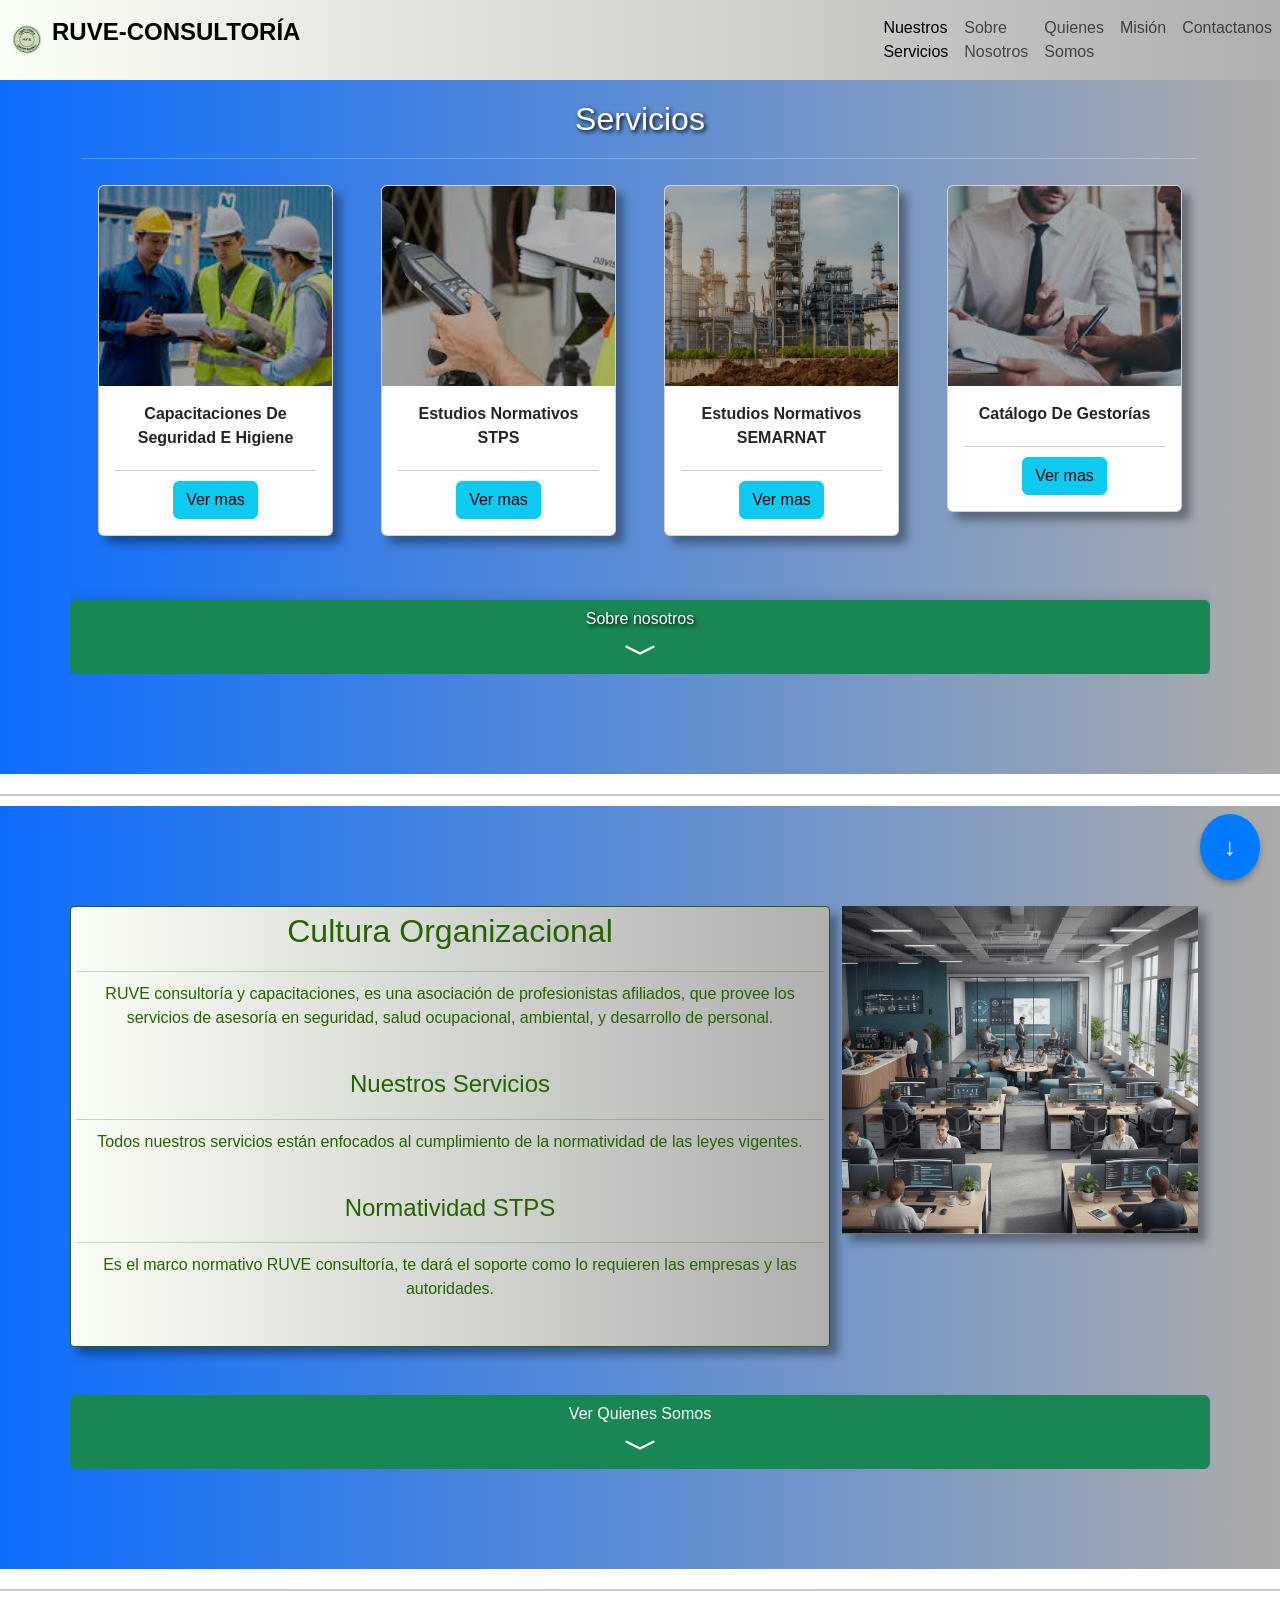
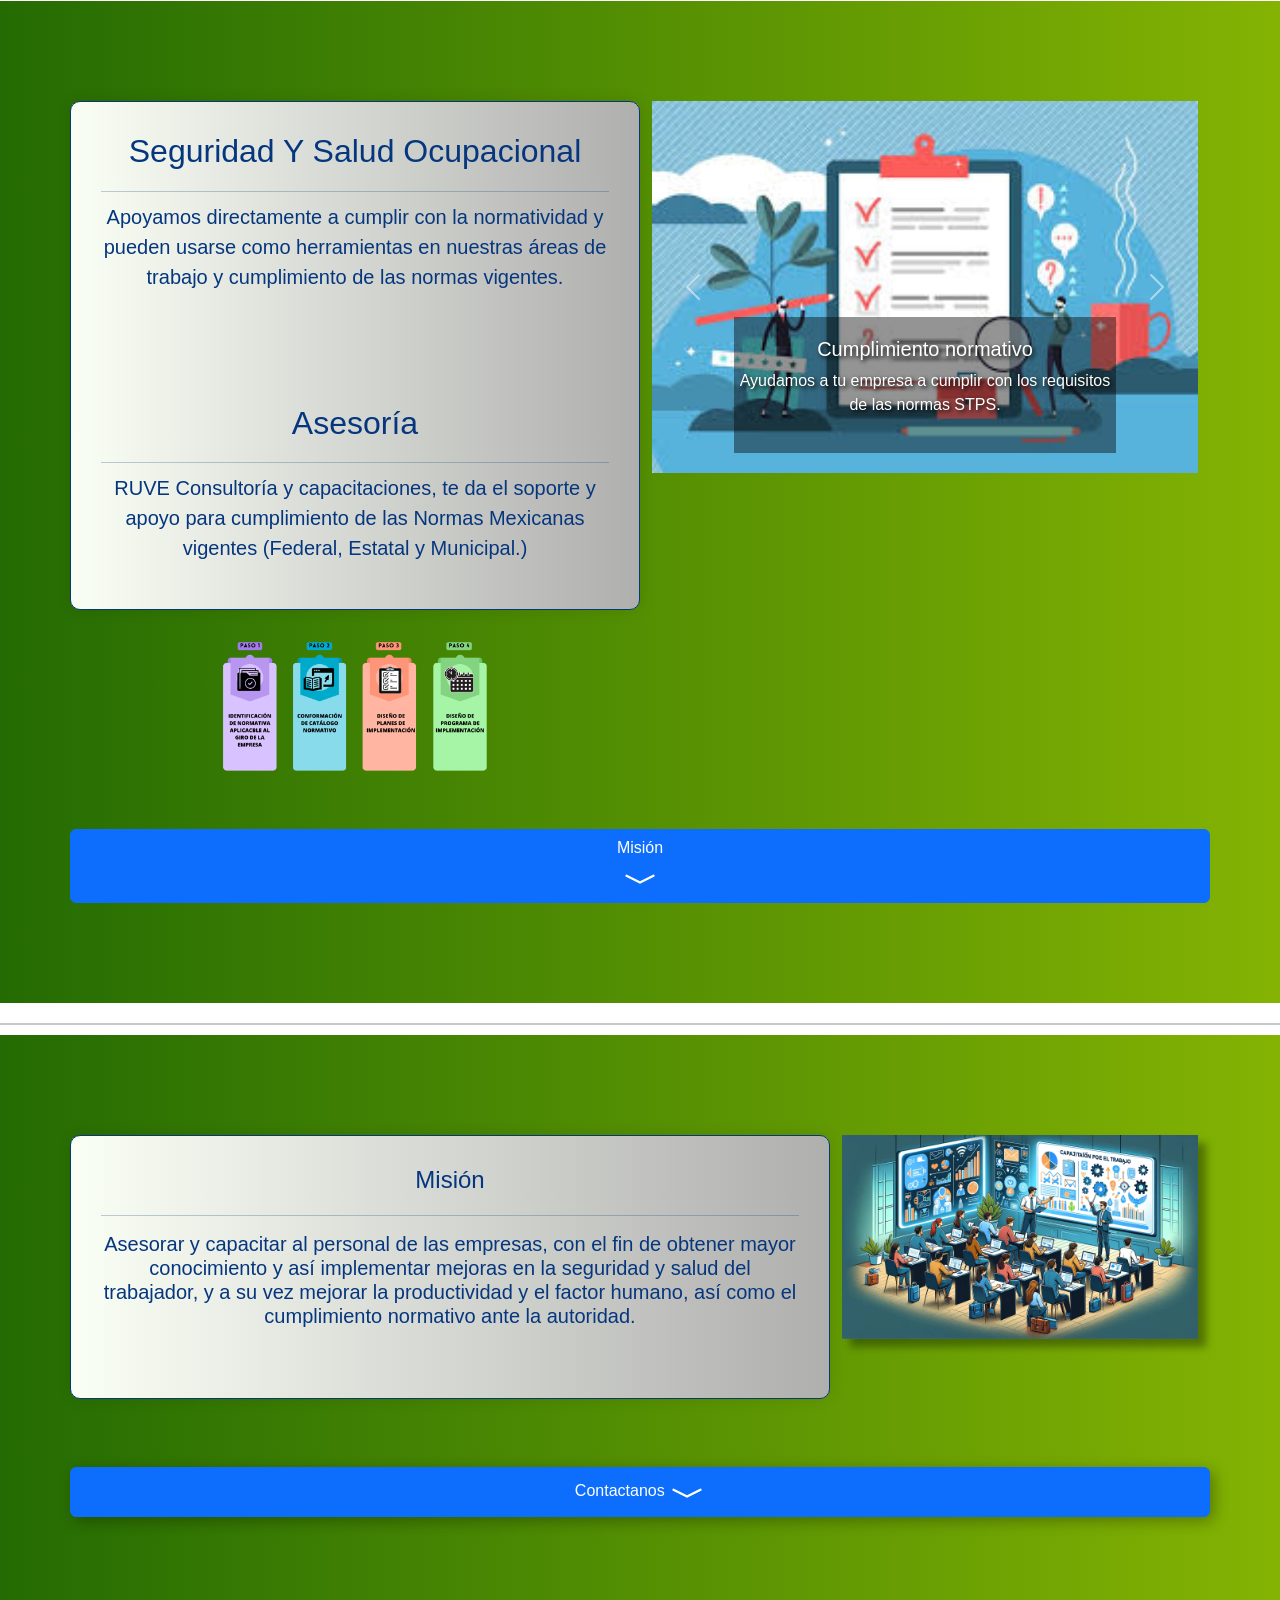
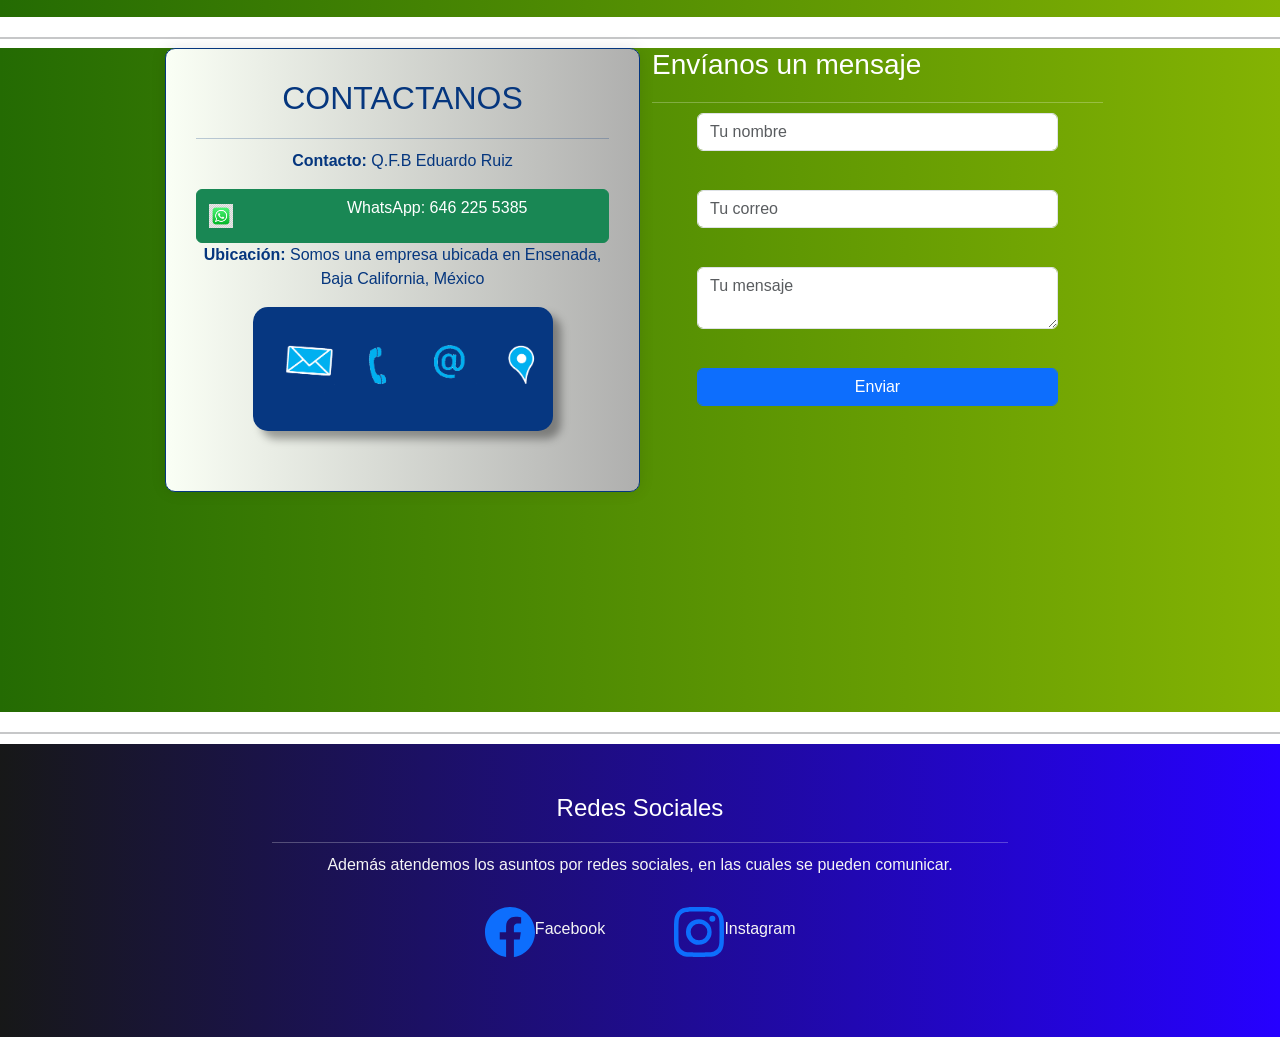
==== index.html @ f8f21eb9 "Update index.html" ====
<!DOCTYPE html>
<html lang="es">
<head>
    <meta charset="UTF-8">
   <!-- <meta name="viewport" content="width=device-width, initial-scale=1.0"> -->
    <title>Consultoria</title>
    <meta name="descripcion" content="Cursos y consultoría profesional para impulsar tu negocio. Aprende estrategias prácticas y mejora tus resultados desde hoy. Evita multas.">
    <link href="bootstrap-5.3.8-dist/css/bootstrap.min.css" rel="stylesheet" integrity="sha384-sRIl4kxILFvY47J16cr9ZwB07vP4J8+LH7qKQnuqkuIAvNWLzeN8tE5YBujZqJLB" crossorigin="anonymous">
    <link rel="stylesheet" href="index.css">

    <style>

        /*card*/
        .card-img-top {
            height: 225px;
            object-fit: cover;
        }

        .card-img-top {
            height: 225px;
            object-fit: cover;
            filter: brightness(0.7);
        }
       
        .carousel-item img {
        height: 100%;
        width: 100%;
        object-fit: cover;           /* prevents distortion */
        object-position: center;     /* centers image */
        }

        .feature {
            margin-top: 100px;
            margin-bottom: 100px;
        }

        .carousel-item img {
        width: 100%;
        height: 100%;
        object-fit: cover;
        }


        @media (max-width: 768px) {
        .carousel-item {
            height: auto;
        }

        .carousel-item img {
            height: auto;
            object-fit: contain;
        }
            }

<!-- Logo -->
.container {
    margin-top: 40px; /* Ajusta el margen superior si es necesario */
    text-align: center; /* Centra el contenido si lo deseas */
}

.logo-container {
    display: flex;
    align-items: center; /* Alinea verticalmente el logo con el texto */
    justify-content: center; /* Centra el contenido horizontalmente */
}

.logo {
    width: 30px; /* Tamaño del logo */
    margin-right: 10px; /* Espacio entre el logo y el texto */
}

.logo-text {
    font-size: 1.5rem; /* Tamaño de la fuente */
    font-weight: bold; /* Fuente en negrita */
    color: #000; /* Cambia el color si es necesario */
}


        .barra-logo p {
    font-size: 1.5rem; /* Ajusta el tamaño de la letra a tu gusto */
    font-weight: bold;  /* Si quieres hacerla más fuerte */
    color: #ffffff; /* O el color que prefieras */
    margin-left: 10px; /* Ajusta el espacio entre el logo y el texto */
    line-height: 1; /* Asegura que la línea no quede demasiado alta */
}
        
 <!--Margenes -->
        /* Reducir el margen entre la sección de "Misión" y "Contacto" */
#seccion-mision {
    margin-bottom: 0 !important; /* Elimina el margen inferior de la sección de Misión */
    padding-bottom: 0 !important; /* Elimina el relleno inferior de la sección de Misión */
}

/* Ajustar la sección de "Contacto" */
#seccion-contacto {
    margin-top: -1px; /* Reduce el espacio entre la sección de Misión y Contacto */
    padding-top: 0;    /* Elimina el relleno extra en la parte superior */
}

/* Reducir márgenes de los elementos dentro de la sección de "Contacto" */
#seccion-contacto .container {
    margin-top: 0; /* Elimina el margen superior en el contenedor de Contacto */
    padding-top: 0; /* Elimina el relleno superior del contenedor */
}

/* Ajustar márgenes del <hr> */
hr {
    margin-top: 20px;
    margin-bottom: 10px;
}






<!--Centrar seccion Contacto y Email -->
/* Sección de Contacto */
#seccion-contacto {
    display: flex;
    justify-content: center;  /* Centra el contenido horizontalmente */
    align-items: center;      /* Centra el contenido verticalmente */
    min-height: 100vh;        /* Asegura que ocupe toda la altura de la ventana */
    padding: 30px 0;          /* Añade algo de relleno en la parte superior e inferior */
}

/* Cuadro de contacto */
.cuadro-elegante {
    background-color: #f5f5f5;
    padding: 30px;
    border-radius: 10px;
    box-shadow: 0 0 15px rgba(0, 0, 0, 0.1); /* Sombra ligera */
    margin-bottom: 20px;
}

/* Datos de contacto centrados */
.contact-info {
    margin-bottom: 30px;
    text-align: center;  /* Centra los párrafos dentro */
}

/* Estilo del formulario */
form {
    display: flex;
    flex-direction: column;
    align-items: center; /* Centra los elementos del formulario */
    justify-content: center;
}

/* Campos del formulario */
form .form-control {
    width: 80%;  /* Hace que los campos tengan el 80% del ancho */
    margin-bottom: 15px; /* Espacio entre los campos */
}

/* Botón del formulario */
form button {
    width: 80%;
    padding: 10px 0;
}

<!--Centrar pie de pagina -->
        #footer {
    padding: 40px 0; /* Agregar padding para un poco de espacio adicional */
    background-color: #063781;
    color: whitesmoke;
}

#footer .section-heading {
    text-align: center;
    color: white;
    margin-bottom: 20px;
}

#footer .text-faded {
    text-align: center;
    color: #f5f5f5;
    margin-bottom: 30px;
}

#footer .row {
    display: flex;
    justify-content: center;
    align-items: center;
}

#footer .col-lg-3 {
    display: flex;
    justify-content: center;
    align-items: center;
    margin-bottom: 20px;
}

#footer .boton-personalizado {
    display: flex;
    justify-content: center;
    align-items: center;
    text-align: center;
    background-color: #3b5998;
    color: white;
    padding: 10px;
    border-radius: 5px;
    width: 100%;
    text-decoration: none;
}

#footer .boton-personalizado svg {
    margin-right: 8px;
}

#footer .boton-personalizado p {
    margin: 0;
    padding: 0;
}

        <!--Iconos Face e instagram centrarlos -->
        /* Estilos para los iconos de redes sociales */
#footer .social-icon {
    display: block;
    text-align: center;
    color: white;
    text-decoration: none;
}

#footer .social-icon svg {
    width: 50px; /* Ajusta el tamaño de los íconos si es necesario */
    height: 50px;
    margin-bottom: 10px;
}

/* Ocultar los textos debajo de los íconos */
#footer .social-icon p {
    display: none;
}
        
</style>
    
</head>
<body>
    
    <!--div class="container-fluid"-->
        <section class="seccion">
            <nav class="navbar navbar-expand-lg bg-body-tertiary fixed-top " >
                <div class="container">
                       <div class="logo-container">
                           <img src="imagenes/logo1.png" alt="Logo" class="logo">
                           <p class="logo-text">RUVE-CONSULTORÍA</p>
                       </div>
               </div>
                               
                    <div class="collapse navbar-collapse" id="navbarNavDropdown">
                        <ul class="navbar-nav ms-auto">
                            <li class="nav-item">
                            <a class="nav-link active" aria-current="page" href="#seccion-servicios">Nuestros Servicios</a>
                            </li>
                            <li class="nav-item">
                            <a class="nav-link" aria-current="page" href="#seccion-bienvenido">Sobre Nosotros</a>
                            </li>
                            <li class="nav-item">
                            <a class="nav-link" href="#seccion-qsomos">Quienes Somos</a>
                            </li>
                            <li class="nav-item">
                            <a class="nav-link" href="#seccion-mision">Misión</a>
                            </li>
                            <li class="nav-item">
                            <a class="nav-link" href="#seccion-contacto">Contactanos</a>
                            </li>                     
                        </ul>
                    </div>
                </div>
            </nav>   
        </section>

    
<!--Seccion de Servicios-->
        <section id="seccion-servicios" class="bg-success seccion-sevicios seccion">
            <div class="container overflow-hidden text-center">
                <div class="row">
                    <div class="col-lg-12 col-lg-offset-2 text-center" style="text-shadow: 2px 2px 4px black;">
                        <h2 class="section-heading">Servicios</h2>
                        <hr>
                    </div>
                </div>

                <div class="row row-cols-1 row-cols-sm-2 row-cols-md-2 row-cols-lg-4 g-3">
                    <div class="col">
                        <div class="p-3">
                            <div class="card d-inline-block"  style="max-width: 300px;">
                                <img src="imagenes/Seguridadehigiene.jpg"  style="height: 200px;"  class="card-img-top img-fluid" alt="...">
                                <div class="card-body">
                                    <h7> <strong>Capacitaciones De Seguridad E Higiene</strong>  </h7>
                                     <hr class="light">
                                    <a class="btn btn-info" href="catalogoSh.html">Ver mas</a>
                                </div>
                            </div>
                        </div>
                        
                    </div>
                    <div class="col">
                        <div class="p-3">
                            <div class="card d-inline-block"  style="max-width: 300px;">
                                <img src="imagenes/mal.jpg" style="height: 200px;" class="card-img-top img-fluid" alt="...">
                                
                                <div class="card-body">
                                    <h7> <strong>Estudios Normativos STPS</strong></h7>
                                    <hr>
                                    <a class="btn btn-info" href="catalogoNs.html">Ver mas</a>
                                </div>
                            </div>
                        </div>
                        
                    </div>
                    <div class="col">
                        <div class="p-3">
                            <div class="card d-inline-block" style="max-width: 300px;">
                                <img src="imagenes/fuentes fijas.png" style="height: 200px;" class="card-img-top img-fluid" alt="...">
                                <div class="card-body">
                                    <h7> <strong>Estudios Normativos SEMARNAT </strong></h7>
                                    <hr>
                                    <a class="btn btn-info" href="catalogoSm.html">Ver mas</a>
                                </div>
                            </div>
                        </div>
                        
                     </div>       
                    <div class="col">
                        <div class="p-3">
                            <div class="card d-inline-block" style="max-width: 300px;">
                                <img src="imagenes/gestorias.jpg" style="height: 200px;" class="card-img-top img-fluid" alt="...">
                                <div class="card-body">
                                    <h7> <strong>Catálogo De Gestorías</strong> </h7>
                                    <hr>
                                    <a class="btn btn-info" href="catalogoGs.html">Ver mas</a>
                                </div>
                            </div>
                        </div>
                        
                    </div>
                </div>
                <br><br>
                <div class="row" style="text-shadow: 2px 2px 4px black;">
                    <a href="#seccion-bienvenido" class="btn btn-success" style="box-shadow: 4px 4px 15px rgba(0, 0, 0, 0.3);">Sobre nosotros
                            <br>
                        <svg xmlns="http://www.w3.org/2000/svg" width="36" height="36" fill="currentColor" class="bi bi-chevron-compact-down" viewBox="0 0 16 16">
                        <path fill-rule="evenodd" d="M1.553 6.776a.5.5 0 0 1 .67-.223L8 9.44l5.776-2.888a.5.5 0 1 1 .448.894l-6 3a.5.5 0 0 1-.448 0l-6-3a.5.5 0 0 1-.223-.67"/>
                        </svg>
                    </a>
                </div>
            </div>
        </section>
      
        <hr style="border:1px solid;background-color: rgb(255, 255, 255);height: 1px;">          
          
<!--Seccion Sobre Nosotros-->
        <section id="seccion-bienvenido" class="bg-primary seccion-bienvenido seccion" > 
            <div class="container">
                 <div class="row">
                    <div class="col-lg-8 col-lg-offset-2 text-center cuadro-elegante-b">
                        <h2 class="section-heading">Cultura Organizacional</h2>
                        <hr class="light">
                        <p class="text-faded">
                            RUVE consultoría y capacitaciones, es una asociación de profesionistas 
                            afiliados, que provee los servicios de asesoría en seguridad, salud 
                            ocupacional, ambiental, y desarrollo de personal.
                        </p>
                        <br>
                        <h4 class="section-heading">Nuestros Servicios</h4>
                        <hr class="light">
                        <p class="text-faded">
                            Todos nuestros servicios están enfocados al cumplimiento de la normatividad de las leyes vigentes. 
                        </p>
                        <br>
                        <h4 class="section-heading">Normatividad STPS </h4>
                        <hr class="light">
                        <p class="text-faded">
                            Es el marco normativo RUVE consultoría, te dará el soporte como lo 
                            requieren las empresas y las autoridades.
                        </p>
                        <br>
                        
                    </div>
                    <div class="col-lg-4">
                        <img src="imagenes/img-organizacional001.png" class="imagen-bienv" alt="" width="100%">
                    </div>
                </div>
                
                <br><br>
                <div class="row">
                    <a href="#seccion-qsomos" class="btn btn-success"> Ver Quienes Somos
                            <br>
                        <svg xmlns="http://www.w3.org/2000/svg" width="36" height="36" fill="currentColor" class="bi bi-chevron-compact-down" viewBox="0 0 16 16">
                        <path fill-rule="evenodd" d="M1.553 6.776a.5.5 0 0 1 .67-.223L8 9.44l5.776-2.888a.5.5 0 1 1 .448.894l-6 3a.5.5 0 0 1-.448 0l-6-3a.5.5 0 0 1-.223-.67"/>
                        </svg>
                    </a>
                </div>
            </div>    
        </section>
    
        <hr style="border:1px solid;background-color: rgb(255, 255, 255);height: 1px;">
    
<!-- Seccion Quienes somos --> 
    <section id="seccion-qsomos" class="bg-warning seccion-qsomos seccion" >
            <div class="container">
                <div class="row">
                    <div class="col-lg-6 col-lg-offset-2 text-center cuadro-elegante">
                        <h2 class="section-heading">Seguridad Y Salud Ocupacional </h2>
                        <hr class="light">
                        <p class="lead">
                            Apoyamos directamente a cumplir con la normatividad y pueden usarse 
                            como herramientas en nuestras áreas de trabajo y cumplimiento de las 
                            normas vigentes.
                        </p> <br>     
                        <br><br><br>
                        <h2 class="section-heading">Asesoría</h2>
                        <hr class="light">
                        <p class="lead">    
                            RUVE Consultoría y capacitaciones, te da el soporte y apoyo para 
                            cumplimiento de las Normas Mexicanas vigentes (Federal, Estatal y 
                            Municipal.)
                        </p>
                        
                    </div>
                    <br>
                    <div class="col-lg-6" style="text-align: center;">

                            <div id="carouselExampleInterval" class="carousel slide" data-bs-ride="carousel">
                                <div class="carousel-inner carrousel-qsomos">
                                    <div class="carousel-item active" data-bs-interval="5000">
                                        <img src="imagenes/cumplir-normatividad.jpg" class="imagen-bienv" alt="" width="200px">
                                        <div class="carousel-caption d-none d-md-block" style="color:white; text-shadow: 2px 2px 4px #000000; background-color: #0000006b;">
                                            <h5>Cumplimiento normativo</h5>
                                            <p>Ayudamos a tu empresa a cumplir con los requisitos de las normas STPS.</p>
                                        </div>
                                    </div>
                                    
                                    <div class="carousel-item" data-bs-interval="5000">
                                        <img src="imagenes/img-eduardo/a15.jpeg" class="imagen-bienv" alt="" width="200px">
                                        <div class="carousel-caption d-none d-md-block" style="color:white; text-shadow: 2px 2px 4px #000000; background-color: #0000006b;">
                                            <h5>Asesoria y capacitaciones</h5>
                                            <p>Soporte para el cumplimiento de las Normas Vigentes STPS.</p>
                                        </div>
                                        
                                    </div>
                                </div>
                                <button class="carousel-control-prev" type="button" data-bs-target="#carouselExampleInterval" data-bs-slide="prev">
                                    <span class="carousel-control-prev-icon" aria-hidden="true"></span>
                                    <span class="visually-hidden">Previous</span>
                                </button>
                                <button class="carousel-control-next" type="button" data-bs-target="#carouselExampleInterval" data-bs-slide="next">
                                    <span class="carousel-control-next-icon" aria-hidden="true"></span>
                                    <span class="visually-hidden">Next</span>
                                </button>
                            </div> 
                            
                    </div>
                     <div class="col-lg-6" style="text-align: center;">
                                <img class="img-normativa" src="imagenes/gestion-normativa.png" alt="" width="50%">
                    </div>
                </div>
                <br><br>
                <div class="row">
                    <a href="#seccion-mision" class="btn btn-primary"> Misión
                            <br>
                        <svg xmlns="http://www.w3.org/2000/svg" width="36" height="36" fill="currentColor" class="bi bi-chevron-compact-down" viewBox="0 0 16 16">
                        <path fill-rule="evenodd" d="M1.553 6.776a.5.5 0 0 1 .67-.223L8 9.44l5.776-2.888a.5.5 0 1 1 .448.894l-6 3a.5.5 0 0 1-.448 0l-6-3a.5.5 0 0 1-.223-.67"/>
                        </svg>
                    </a>
                </div>
            </div>
        </section>
        <hr style="border:1px solid;background-color: rgb(255, 255, 255);height: 1px;">
    
        <!--Div Separador-->

<!--Seccion Mision -->        
    <section id="seccion-mision" class="seccion-mision seccion">
            <div class="container">
                <div class="row">
                    <div class="col-lg-8 cuadro-elegante" >
                        <h4 class="section-heading">Misión</h4>
                        <hr class="light">
                        <div >
                            <p class="text-faded">
                                <h5>
                                    Asesorar y capacitar al personal de las empresas, con el fin de obtener 
                                    mayor conocimiento y así implementar mejoras en la seguridad y salud del 
                                    trabajador, y a su vez mejorar la productividad y el factor humano, así 
                                    como el cumplimiento normativo ante la autoridad.
                                </h5>
                            </p>
                        </div>
                        
                        <br>
                    </div>
                    <div class="col-lg-4">
                        <img src="imagenes/capacitacion1.jpg" class="imagen-bienv" width="100%" alt="">
                    </div>
                </div>
              <br><br> 
                <div class="row">
                    <a href="#seccion-contacto" class="btn btn-primary" style="box-shadow: 4px 4px 15px rgba(0, 0, 0, 0.3);">Contactanos
                       <!--     <br>  -->
                        <svg xmlns="http://www.w3.org/2000/svg" width="36" height="36" fill="currentColor" class="bi bi-chevron-compact-down" viewBox="0 0 16 16">
                        <path fill-rule="evenodd" d="M1.553 6.776a.5.5 0 0 1 .67-.223L8 9.44l5.776-2.888a.5.5 0 1 1 .448.894l-6 3a.5.5 0 0 1-.448 0l-6-3a.5.5 0 0 1-.223-.67"/>
                        </svg>
                    </a>
                </div>
            </div>
        </section>
        <hr style="border:1px solid;background-color: rgb(255, 255, 255);height: 1px;">
    
<!--Seccion Contacto-->
<section id="seccion-contacto" class="bg-info seccion-contacto seccion"> 
    <div class="container">
        <div class="row justify-content-center">
            <!-- Columna de contacto -->
            <div class="col-lg-5 text-center cuadro-elegante">
                <h2 class="section-heading">CONTACTANOS</h2>
                <hr class="light">
                <div class="contact-info">
                    <p><strong>Contacto:</strong> Q.F.B Eduardo Ruiz</p>
                    <a href="https://wa.me/526462255385" target="_blank" class="btn btn-success d-flex align-items-center"> 
                               <img src="imagenes/WhatsApp.png" alt="WhatsApp" width="24" class="me-2">  
                                  <i class="bi bi-whatsapp me-2"></i> <p style="padding-left: 11ch;"> WhatsApp: 646 225 5385</p>
                               <br>
                    </a> 
                  <!--  <p><strong>WhatsApp:</strong> 646 225 5385</p> -->
                    <p><strong>Ubicación:</strong> Somos una empresa ubicada en Ensenada, Baja California, México</p>
                    <img src="imagenes/contacto.png" class="imagen-bienv" alt="" width="300px" style="padding-left: 20px;border-radius: 15px; background-color: #063781;">
                </div>
            </div>
            
<!-- Seccion Correo -->
            <div class="col-lg-5">
                <h3>Envíanos un mensaje</h3>
                <hr class="light">
                <form action="https://formspree.io/f/xeerlglq" method="POST">
                    <input type="text" name="name" class="form-control" placeholder="Tu nombre" required>
                    <br>
                    <input type="email" name="email" class="form-control" placeholder="Tu correo" required>
                    <br>
                    <textarea name="message" class="form-control" placeholder="Tu mensaje" required></textarea>
                    <br>
                    <button type="submit" class="form-control btn btn-primary">Enviar</button>
                </form>
            </div>
        </div>           
    </div>    
</section>
   
<hr style="border:1px solid;background-color: rgb(255, 255, 255);height: 1px;">

<!--Seccion Pie de pagina redes sociales -->   
<section id="footer" class="seccion-footer seccion">
    <div class="container">
        <div class="row">
            <div class="col-lg-8">
                <h4 class="section-heading">Redes Sociales</h4>
                <hr class="light">
                <p class="text-faded">
                    Además atendemos los asuntos por redes sociales, en las cuales se pueden comunicar.
                </p>
                <div class="row" style="color:whitesmoke; text-align: center;">
                    <!-- Facebook -->
                    <div class="col-lg-3">
                        <a href="https://www.facebook.com/share/1GqbiqE6TN/" class="social-icon">
                            <svg xmlns="http://www.w3.org/2000/svg" width="30" height="30" fill="currentColor" class="bi bi-facebook" viewBox="0 0 16 16">
                                <path d="M16 8.049c0-4.446-3.582-8.05-8-8.05C3.58 0-.002 3.603-.002 8.05c0 4.017 2.926 7.347 6.75 7.951v-5.625h-2.03V8.05H6.75V6.275c0-2.017 1.195-3.131 3.022-3.131.876 0 1.791.157 1.791.157v1.98h-1.009c-.993 0-1.303.621-1.303 1.258v1.51h2.218l-.354 2.326H9.25V16c3.824-.604 6.75-3.934 6.75-7.951"/>
                            </svg>
                        </a>
                        <p>Facebook</p> <!-- Este es el texto debajo del ícono -->
                    </div>

                    <!-- Instagram -->
                    <div class="col-lg-3">
                        <a href="https://www.instagram.com/ruvecapacitaciones76?utm_source=qr&igsh=YXZtM3B1dzE1bW8x" class="social-icon">
                            <svg xmlns="http://www.w3.org/2000/svg" width="30" height="30" fill="currentColor" class="bi bi-instagram" viewBox="0 0 16 16">
                                <path d="M8 0C5.829 0 5.556.01 4.703.048 3.85.088 3.269.222 2.76.42a3.9 3.9 0 0 0-1.417.923A3.9 3.9 0 0 0 .42 2.76C.222 3.268.087 3.85.048 4.7.01 5.555 0 5.827 0 8.001c0 2.172.01 2.444.048 3.297.04.852.174 1.433.372 1.942.205.526.478.972.923 1.417.444.445.89.719 1.416.923.51.198 1.09.333 1.942.372C5.555 15.99 5.827 16 8 16s2.444-.01 3.298-.048c.851-.04 1.434-.174 1.943-.372a3.9 3.9 0 0 0 1.416-.923c.445-.445.718-.891.923-1.417.197-.509.332-1.09.372-1.942C15.99 10.445 16 10.173 16 8s-.01-2.445-.048-3.299c-.04-.851-.175-1.433-.372-1.941a3.9 3.9 0 0 0-.923-1.417A3.9 3.9 0 0 0 13.24.42c-.51-.198-1.092-.333-1.943-.372C10.443.01 10.172 0 7.998 0zm-.717 1.442h.718c2.136 0 2.389.007 3.232.046.78.035 1.204.166 1.486.275.373.145.64.319.92.599s.453.546.598.92c.11.281.24.705.275 1.485.039.843.047 1.096.047 3.231s-.008 2.389-.047 3.232c-.035.78-.166 1.203-.275 1.485a2.5 2.5 0 0 1-.599.919c-.28.28-.546.453-.92.598-.28.11-.704.24-1.485.276-.843.038-1.096.047-3.232.047s-2.39-.009-3.233-.047c-.78-.036-1.203-.166-1.485-.276a2.5 2.5 0 0 1-.92-.598 2.5 2.5 0 0 1-.6-.92c-.109-.281-.24-.705-.275-1.485-.038-.843-.046-1.096-.046-3.233s.008-2.388.046-3.231c.036-.78.166-1.204.276-1.486.145-.373.319-.64.599-.92s.546-.453.92-.598c.282-.11.705-.24 1.485-.276.738-.034 1.024-.044 2.515-.045zm4.988 1.328a.96.96 0 1 0 0 1.92.96.96 0 0 0 0-1.92m-4.27 1.122a4.109 4.109 0 1 0 0 8.217 4.109 4.109 0 0 0 0-8.217m0 1.441a2.667 2.667 0 1 1 0 5.334 2.667 2.667 0 0 1 0-5.334"/>
                            </svg>
                        </a>
                        <p>Instagram</p> <!-- Este es el texto debajo del ícono -->
                    </div>
                </div> 
            </div>
        </div>
    </div>
</section>
    <!--/div--><!--DIV CONTAINER-PR-->

      <!-- Botón flotante -->
        <button id="scrollDownBtn">↓</button>


    <script src="index.js"></script>
    <script src="bootstrap-5.3.8-dist/js/bootstrap.bundle.min.js" integrity="sha384-FKyoEForCGlyvwx9Hj09JcYn3nv7wiPVlz7YYwJrWVcXK/BmnVDxM+D2scQbITxI" crossorigin="anonymous"></script>
</body>
</html>
---- index.css ----
.navbar{
            background:linear-gradient(to right,rgb(250, 255, 245),rgb(175, 175, 174));
            color: black;
        }

.seccion-mision{
    padding: 100px 0 100px 0;
    text-align: center;
    background-color: rgb(52, 175, 175);
    background: linear-gradient(to right,rgb(36, 107, 3),rgb(132, 179, 3));
    /*text-shadow: 2px 2px 4px black;*/
    /*-webkit-text-stroke:0.4px black;*/
   
}

.cuadro-elegante{
  border: 1px solid; border-radius: 4px; background:linear-gradient(to right,rgb(250, 255, 245),rgb(175, 175, 174));padding: 5px;color: rgb(5, 54, 126);
  box-shadow: 8px 8px 8px rgba(0,0,0,0.35); /* offsetX offsetY blur color */
}

.cuadro-elegante-b{
  border: 1px solid; border-radius: 4px; background:linear-gradient(to right,rgb(250, 255, 245),rgb(175, 175, 174));padding: 5px;color: rgb(37, 99, 1);
  box-shadow: 8px 8px 8px rgba(0,0,0,0.35); /* offsetX offsetY blur color */
}

.seccion-bienvenido{
    padding: 100px 0 100px 0;
    color: white;
    background-color: rgba(13, 110, 253, 1);
    background: linear-gradient(to right,rgb(13, 110, 253),rgb(172, 171, 171));
    /*text-shadow: 2px 2px 4px black;*/
}

.seccion-qsomos{
    padding: 100px 0 100px 0;
     /*text-shadow: 2px 2px 4px black;*/
     color: white;
    /*color: rgba(13, 110, 253);*/
   background: linear-gradient(to right,rgb(36, 107, 3),rgb(132, 179, 3));
    
    
    
}

/* SECCION SERVICIOS*/
.seccion-sevicios{
  
    padding: 100px 0 100px 0;
    color: white;
   background: linear-gradient(to right,rgb(13, 110, 253),rgb(172, 171, 171));
    
}

/* SECCION CONTACTO */

.seccion-contacto{
    /*text-shadow: 2px 2px 4px black;*/
    padding: 200px 0 200px 0;
    color: white;
    background: linear-gradient(to right,rgb(36, 107, 3),rgb(132, 179, 3));
}

.seccion-footer{
  /*text-shadow: 2px 2px 4px black;*/
    padding: 50px 0 50px 0;
    color: #ffffff;
    background: linear-gradient(to right,rgb(23, 24, 24),rgb(38, 0, 255));
}

.boton-ver-mas{
   color: white;
}

.boton-ver-mas:hover{
    background: rgb(11, 81, 186); /* Nuevo color de fondo */
   
}


.letra-pr1{
 /*text-shadow: 2px 2px 4px rgb(2, 84, 20);*/
 color: rgb(4, 4, 4);
}

.sombra-basica {
 filter: brightness(60%);
 
}
.imagen-bienv{
      box-shadow: 8px 8px 8px rgba(0,0,0,0.35); /* offsetX offsetY blur color */

}
.btn-nosotros{
    color:white;
    height: 70px;text-align:center;
    box-shadow: 8px 8px 8px rgba(0,0,0,0.35); /* offsetX offsetY blur color */
     text-decoration: none;
        display: inline-block;
        transition: background-color 0.3s ease;
        border-radius: 5px;
}
.btn-nosotros:hover{
      background-color: rgb(255, 255, 255); /* Nuevo color de fondo */
      color: rgba(13, 110, 253); /* Nuevo color del texto */  
      
}



/* CAROUSEL QUIENES SOMOS */
.carrousel-qsomos{
    text-align: center;
    background: rgba(119, 116, 116, 0.562);
}




/* BOTON SECCIONADO */
body {
  margin: 0;
  font-family: Arial, sans-serif;
  scroll-behavior: smooth;
}

.section {
  height: 100vh; /* Cada sección ocupa el alto completo de la pantalla */
  display: flex;
  align-items: center;
  justify-content: center;
  font-size: 2em;
}

/* Botón flotante */
#scrollDownBtn {
  position: fixed;
  bottom: 20px;
  right: 20px;
  background-color: #007bff;
  color: white;
  border: none;
  padding: 15px;
  border-radius: 50%;
  font-size: 24px;
  cursor: pointer;
  box-shadow: 0 4px 6px rgba(0,0,0,0.3);
  transition: background 0.3s, transform 0.2s;
  width: 60px;
  z-index: 1000;
}

#scrollDownBtn:hover {
  background-color: #0056b3;
  transform: scale(1.1);
}

/*IMAGEN ZOOM*/

.img-normativa {
  transition: transform 0.3s ease; /* Suaviza el efecto */
}

.img-normativa:hover {
  transform: scale(1.8); /* Aumenta el tamaño al pasar el mouse */
}

.boton-personalizado {
  max-width: 100px;
  /* Elimina el subrayado */
  text-decoration: none;
  
  /* Color de fondo del botón */
  background-color: #007bff00; /* Puedes cambiar este color */
  
  /* Color del texto */
  color: white; 
  
  /* Espaciado interno para que parezca un botón */
  padding: 10px 20px;
  
  /* Bordes redondeados */
  border-radius: 5px;
  
  /* Para que el padding y el margin funcionen correctamente */
  display: inline-block; 
}

/* Opcional: Cambiar el color cuando el ratón está encima */
.boton-personalizado:hover {
  background-color: #0057b3;
}

.card{
  box-shadow: 8px 8px 8px rgba(0,0,0,0.35); /* offsetX offsetY blur color */
}
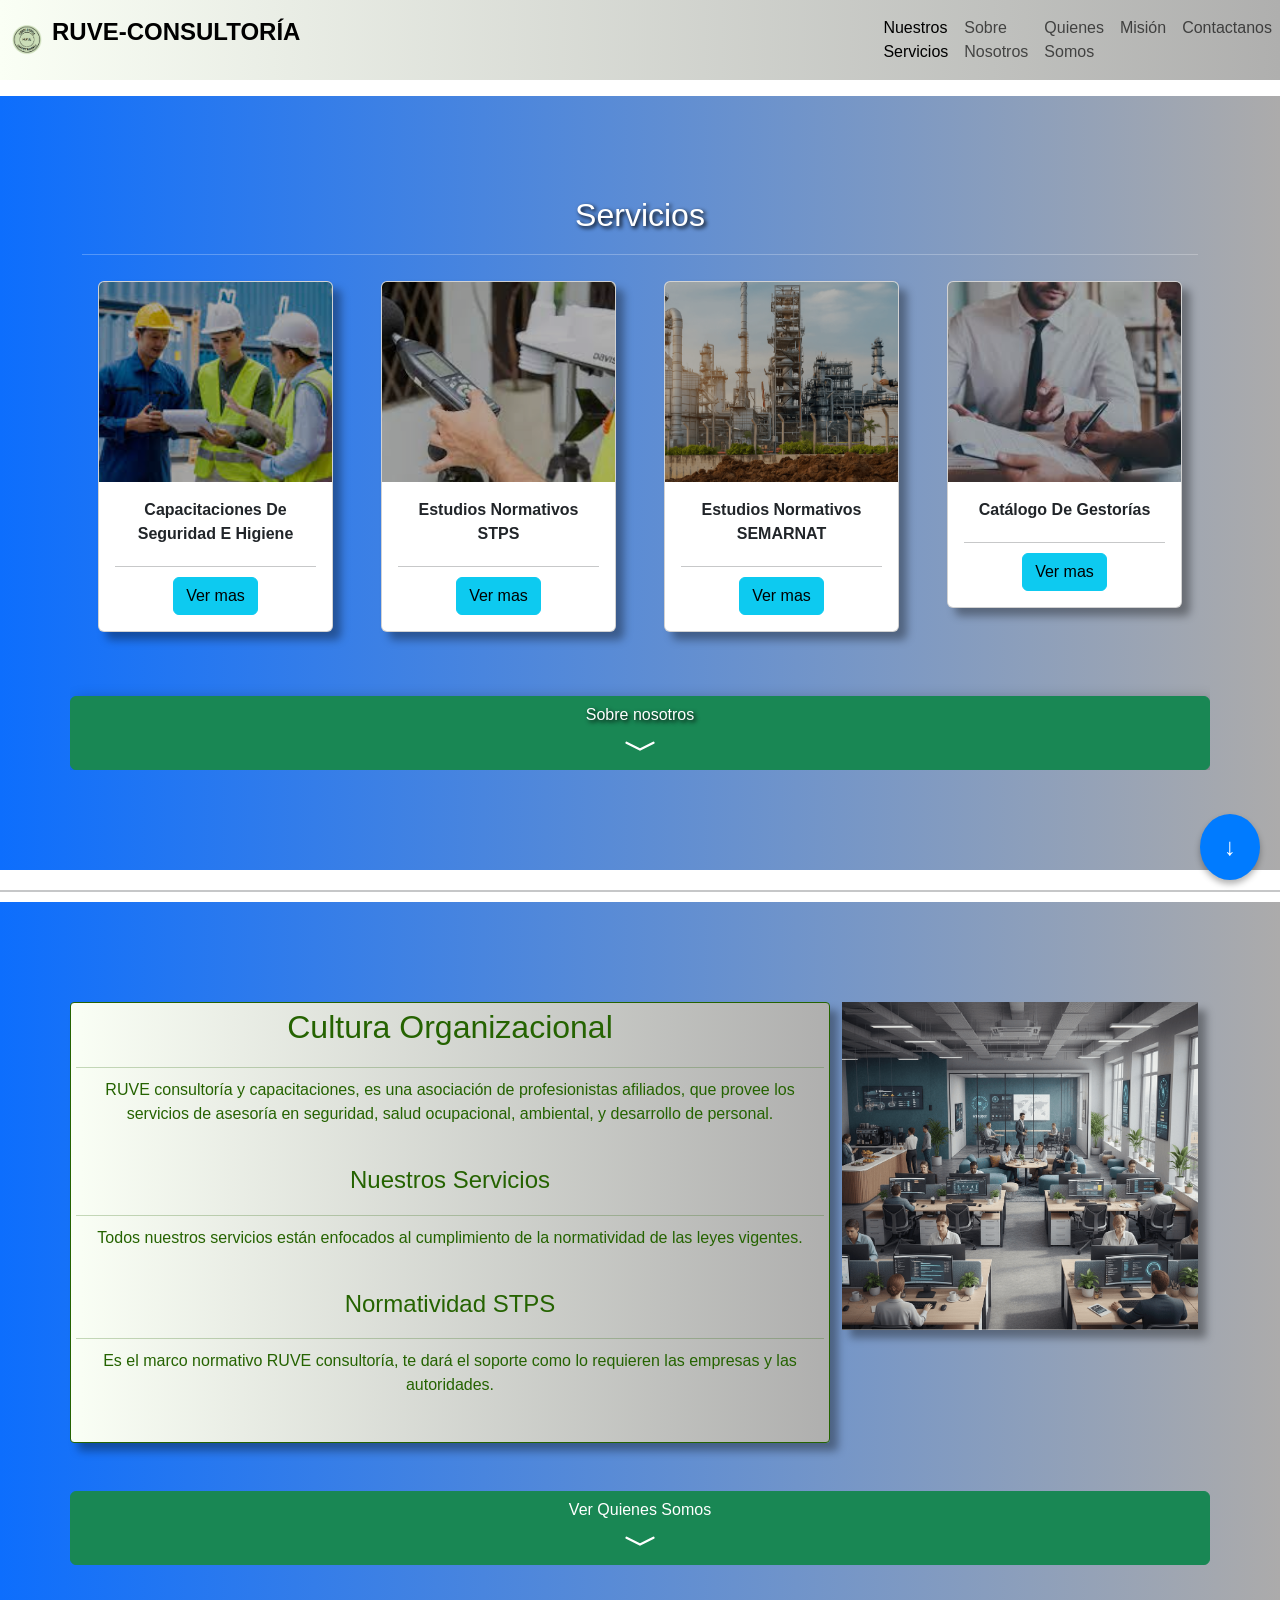
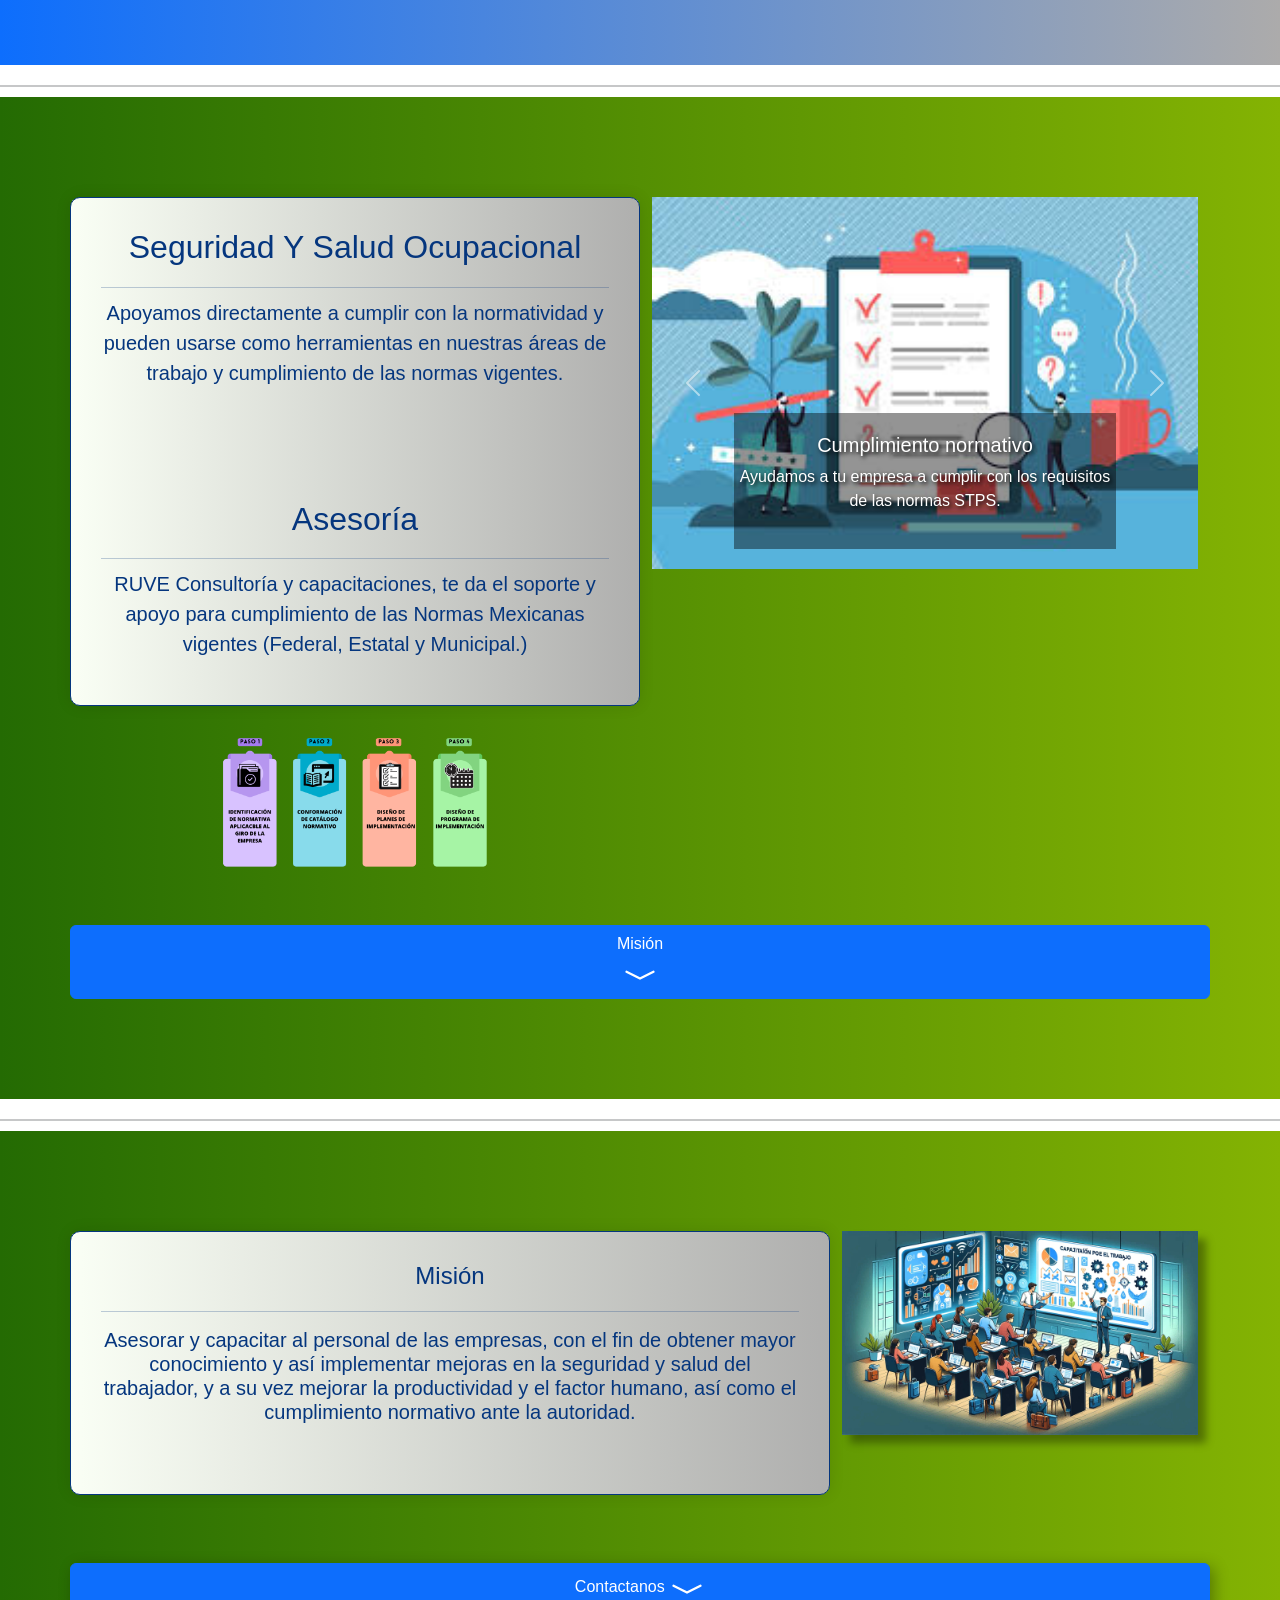
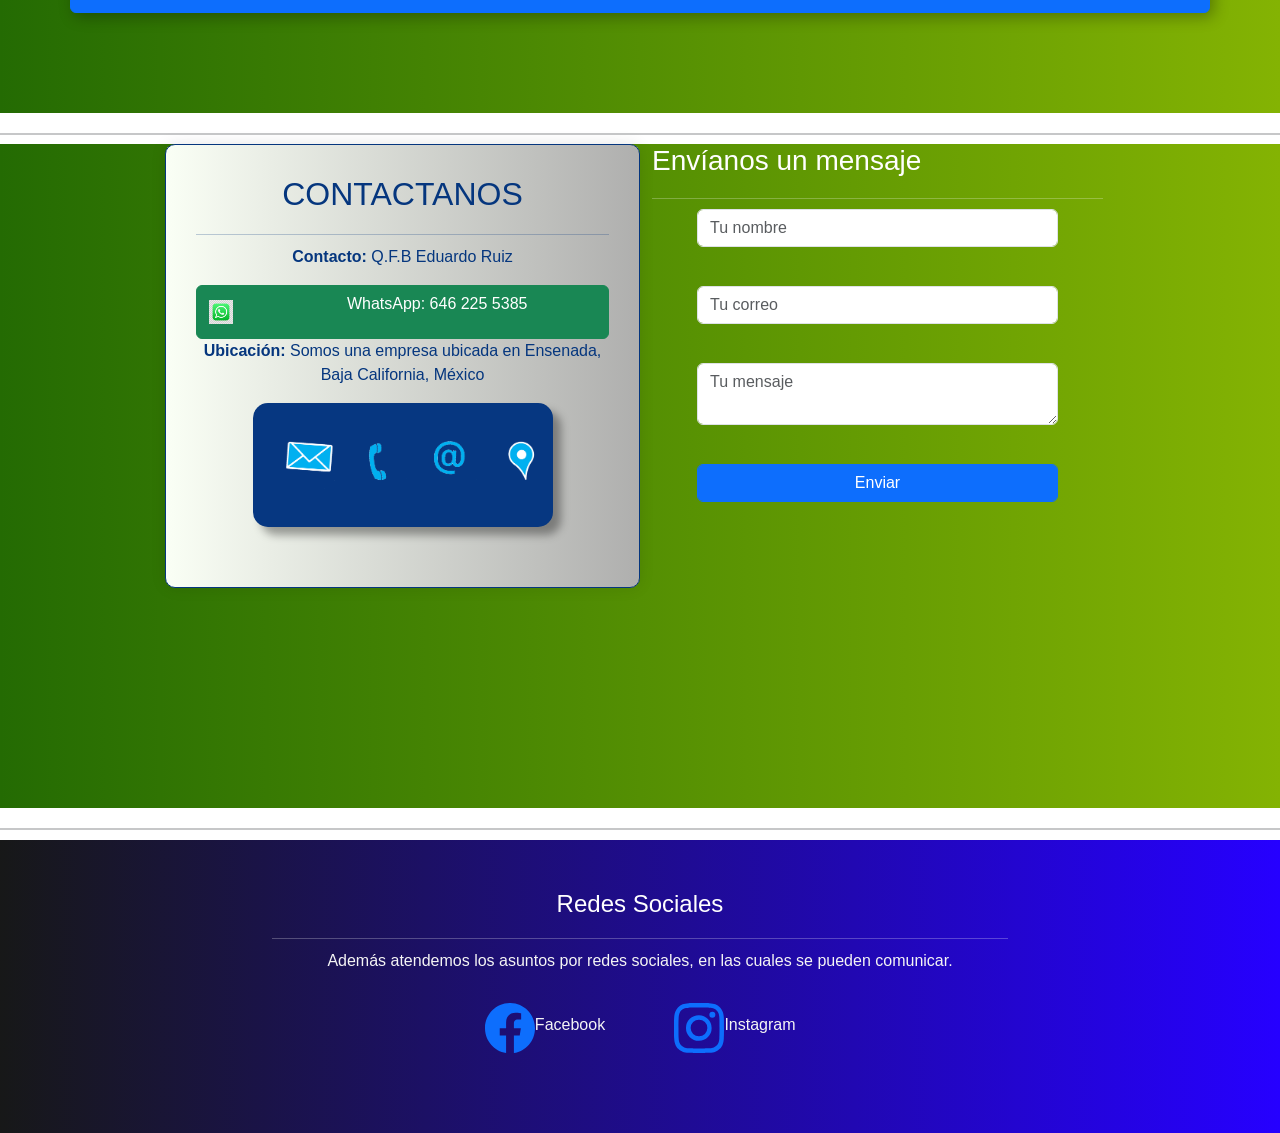
==== commit f4fa61ae: "Update index.html" ====
--- a/index.html
+++ b/index.html
@@ -237,7 +237,8 @@
     
 </head>
 <body>
-    
+    <h1>Cursos y Consultoría para el Crecimiento de tu empresa</h1>
+    <p>Te ayudamos a implementar soluciones personalizadas para tu empresa.</p>
     <!--div class="container-fluid"-->
         <section class="seccion">
             <nav class="navbar navbar-expand-lg bg-body-tertiary fixed-top " >
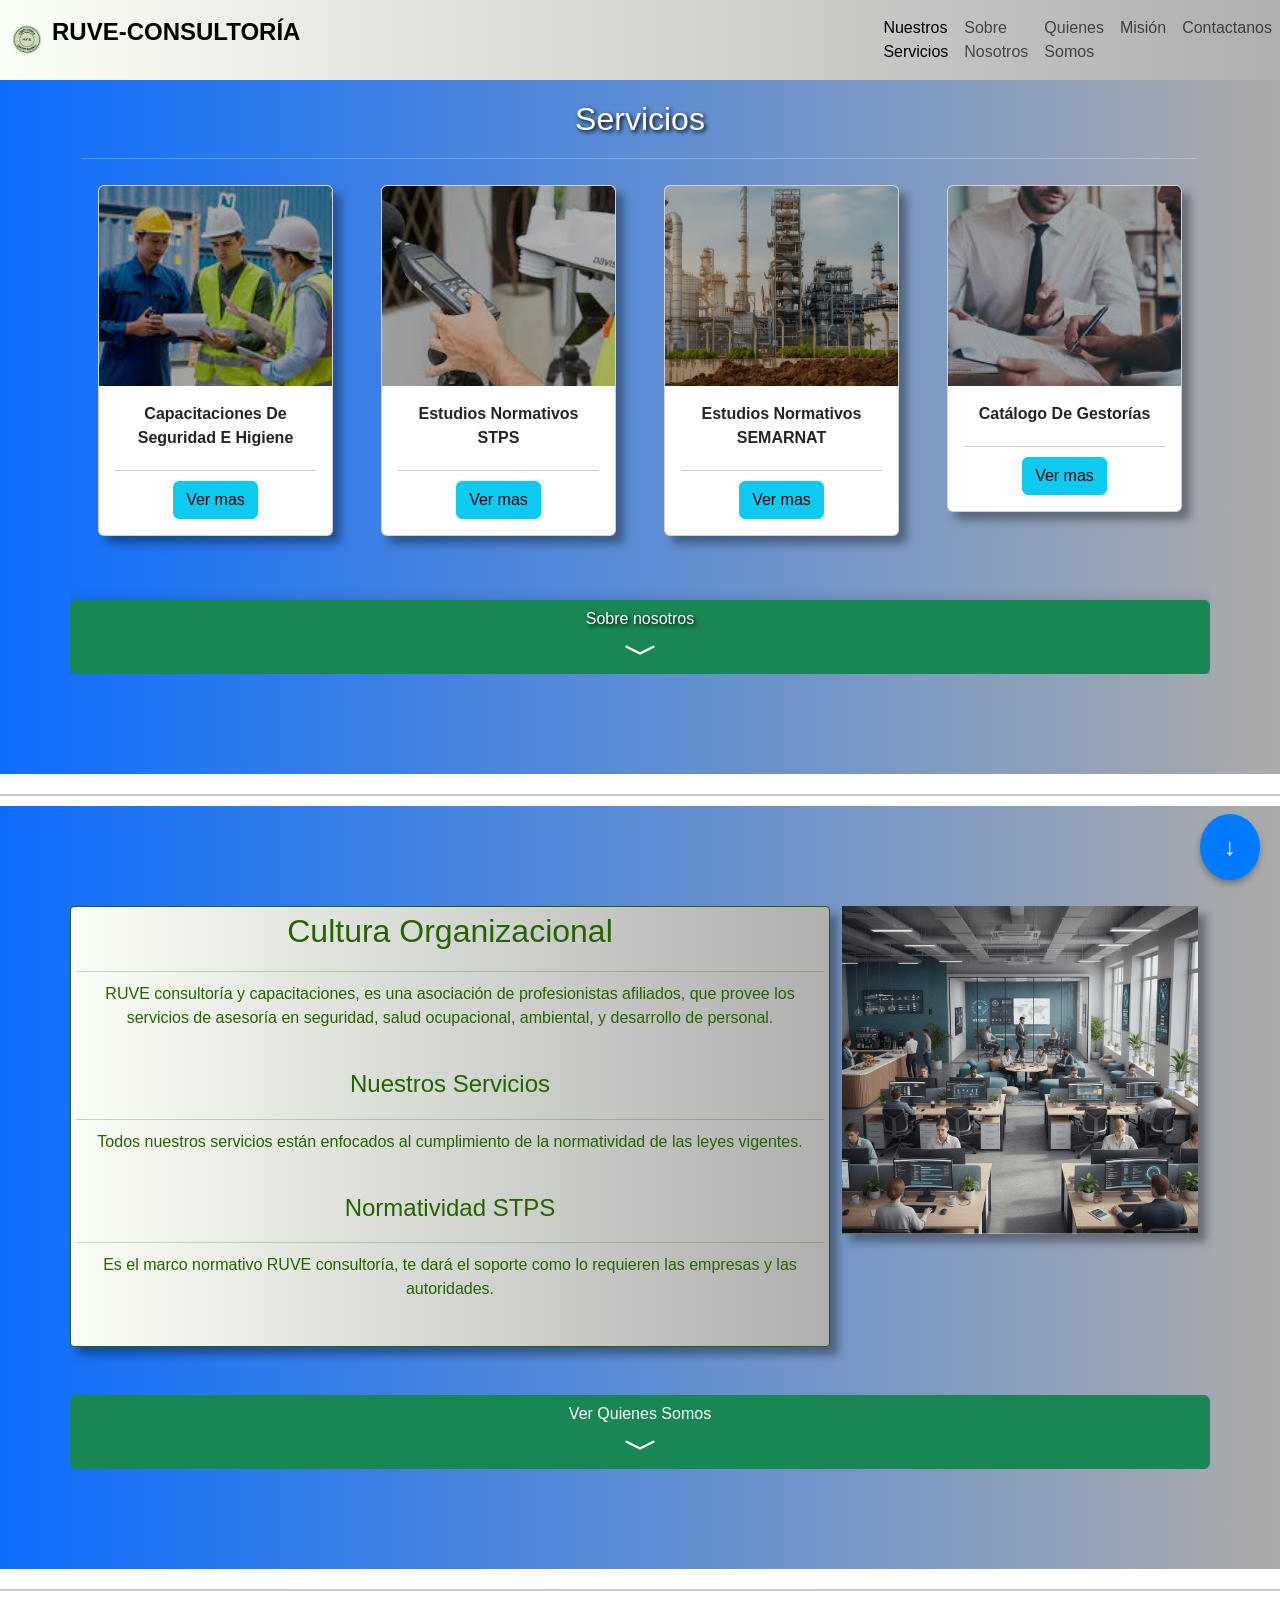
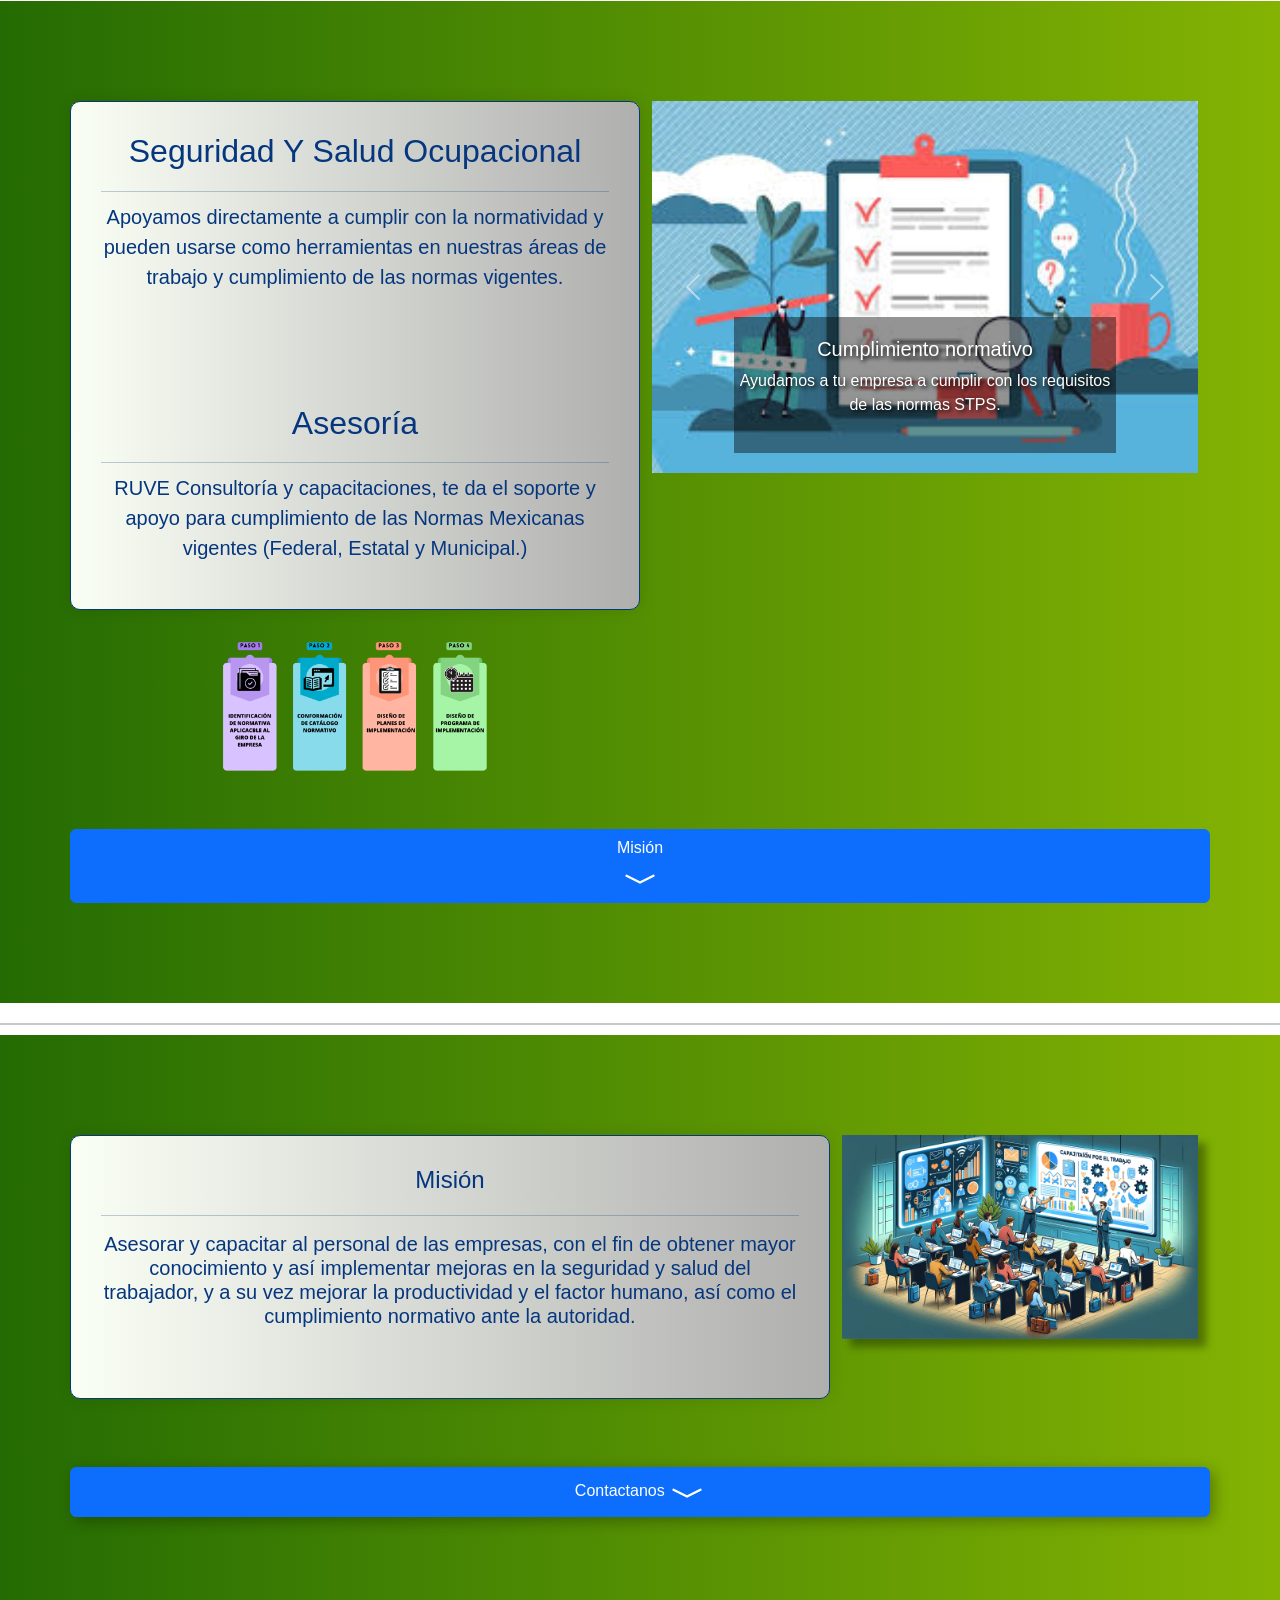
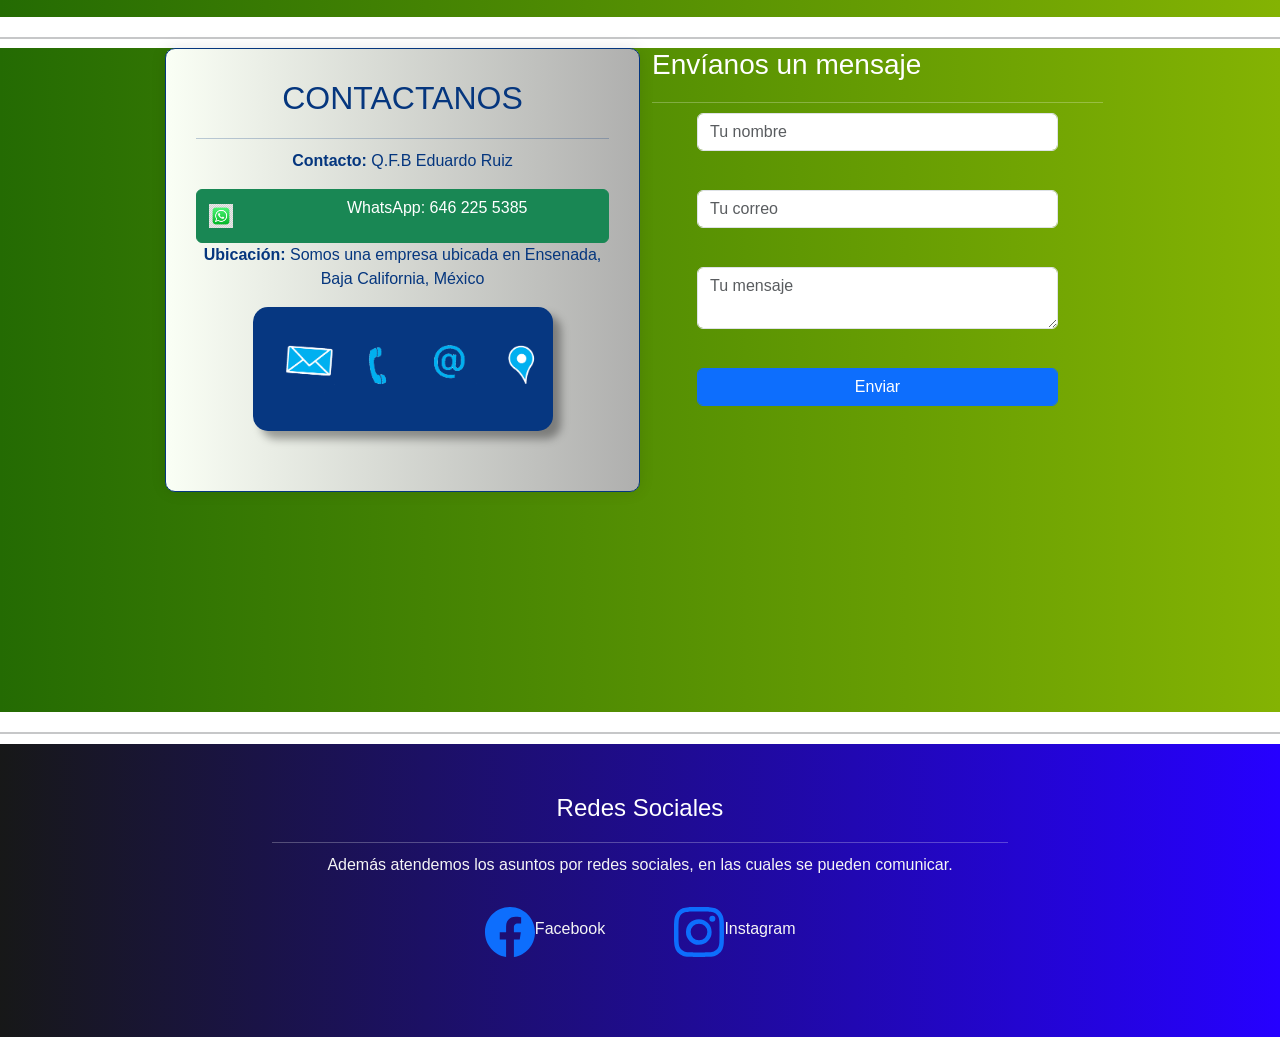
==== commit ca48e4f6: "Update index.html" ====
--- a/index.html
+++ b/index.html
@@ -3,7 +3,7 @@
 <head>
     <meta charset="UTF-8">
    <!-- <meta name="viewport" content="width=device-width, initial-scale=1.0"> -->
-    <title>Consultoria</title>
+    <title>Consultoría y cursos STPS</title>
     <meta name="descripcion" content="Cursos y consultoría profesional para impulsar tu negocio. Aprende estrategias prácticas y mejora tus resultados desde hoy. Evita multas.">
     <link href="bootstrap-5.3.8-dist/css/bootstrap.min.css" rel="stylesheet" integrity="sha384-sRIl4kxILFvY47J16cr9ZwB07vP4J8+LH7qKQnuqkuIAvNWLzeN8tE5YBujZqJLB" crossorigin="anonymous">
     <link rel="stylesheet" href="index.css">
@@ -237,8 +237,8 @@
     
 </head>
 <body>
-    <h1>Cursos y Consultoría para el Crecimiento de tu empresa</h1>
-    <p>Te ayudamos a implementar soluciones personalizadas para tu empresa.</p>
+   <!-- <h1>Cursos y Consultoría para el Crecimiento de tu empresa</h1>
+    <p>Te ayudamos a implementar soluciones personalizadas para tu empresa.</p>-->
     <!--div class="container-fluid"-->
         <section class="seccion">
             <nav class="navbar navbar-expand-lg bg-body-tertiary fixed-top " >
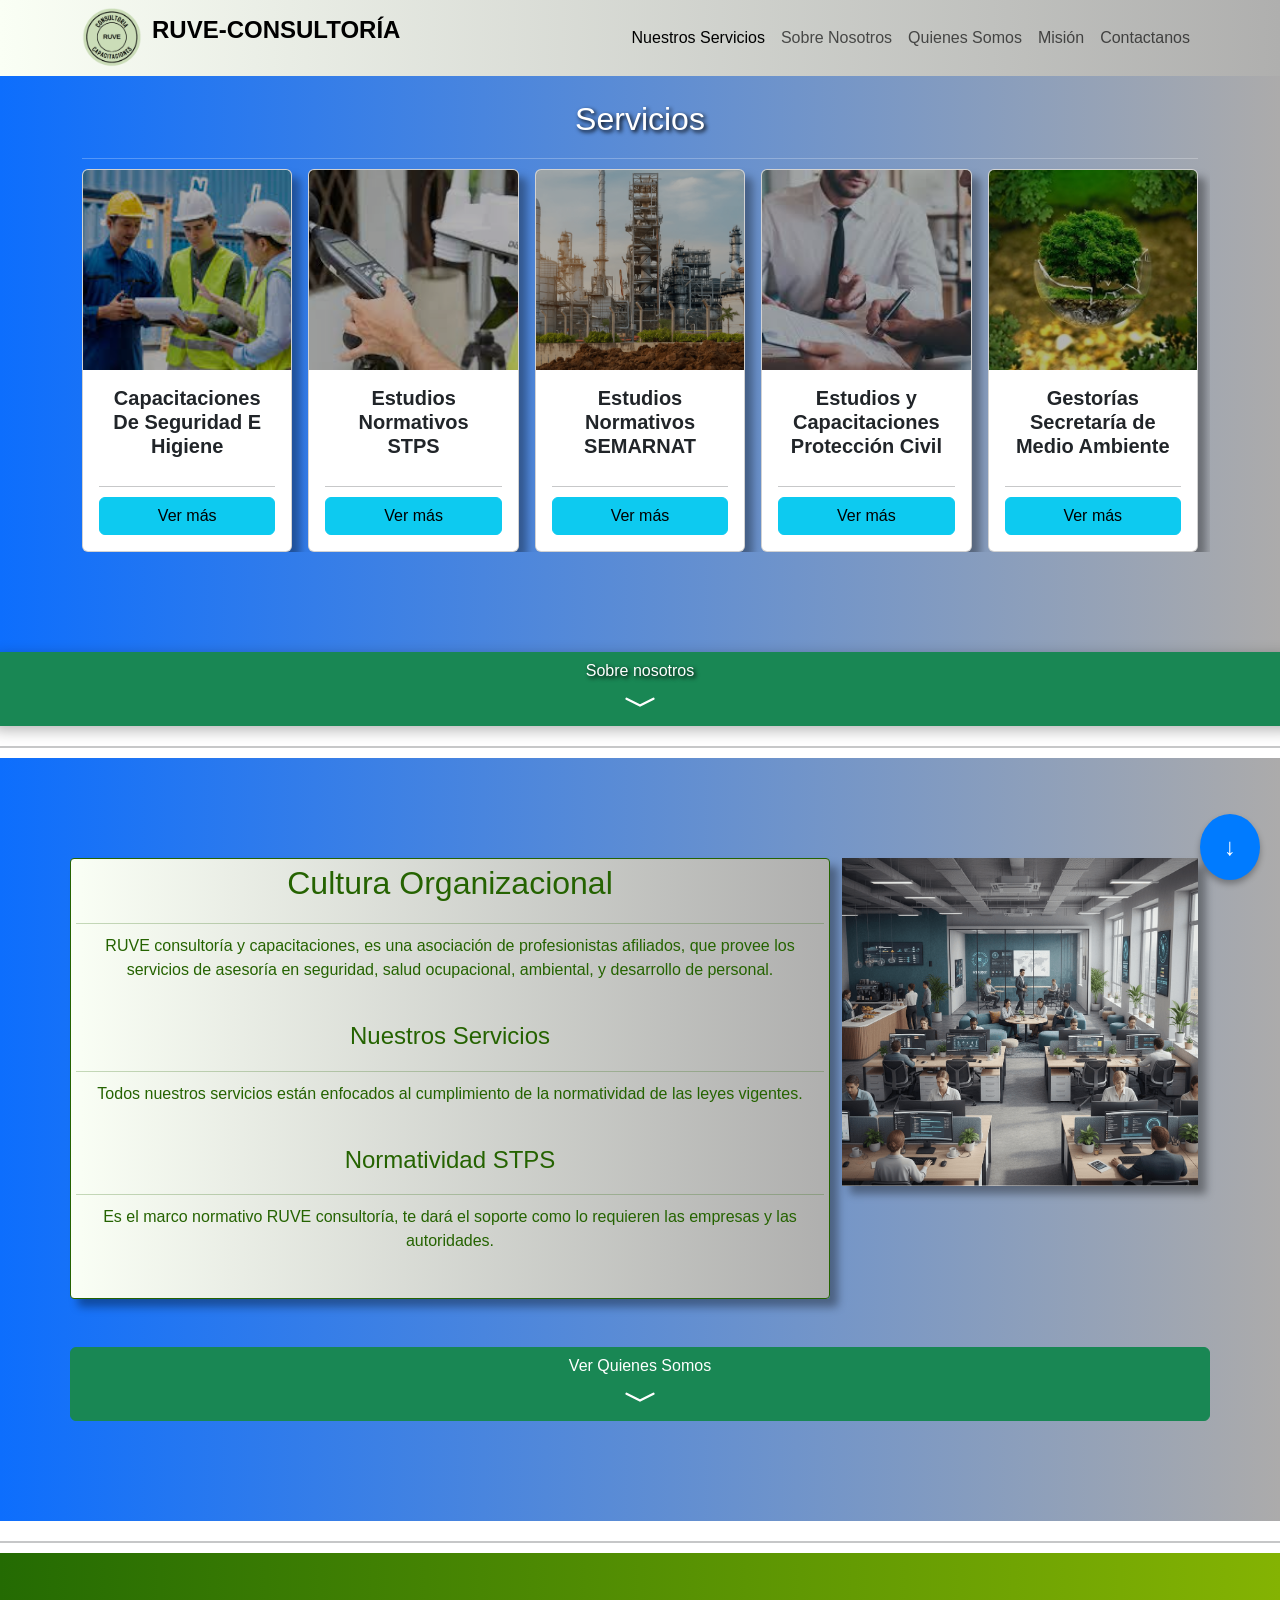
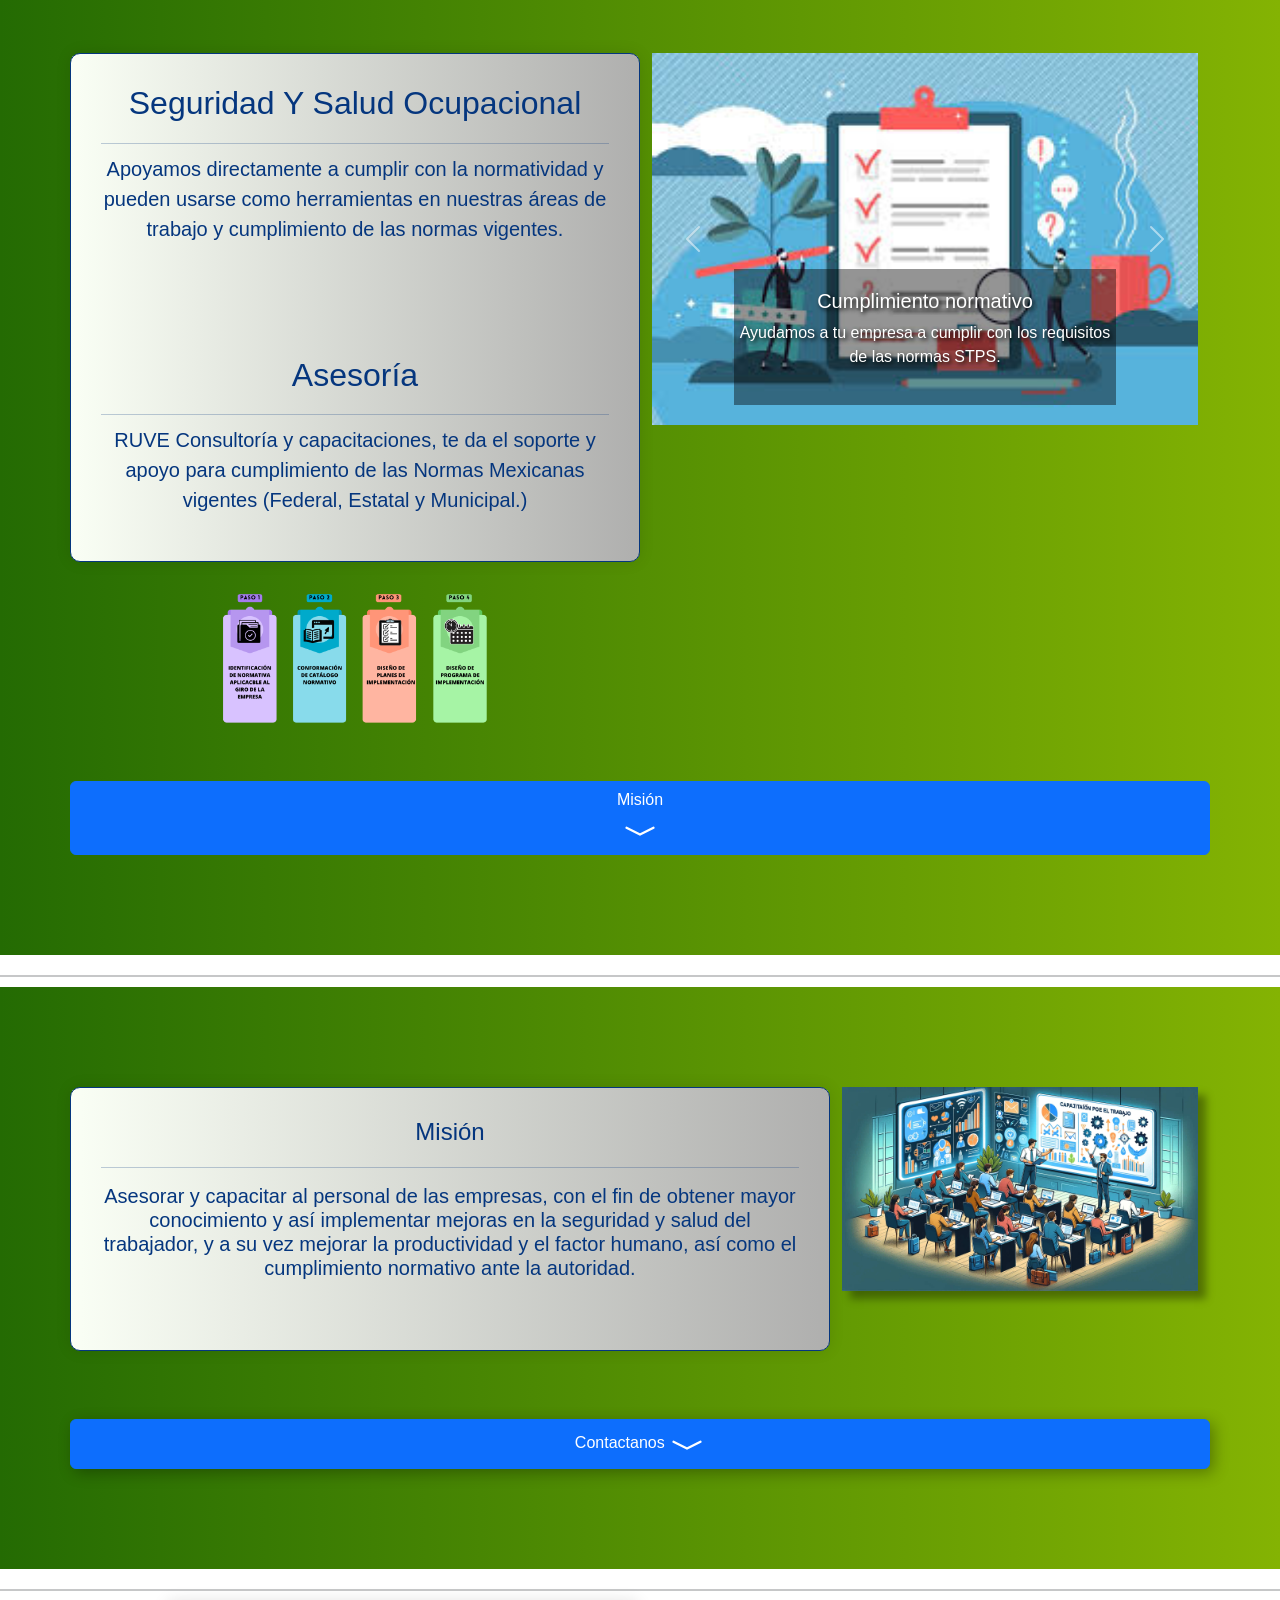
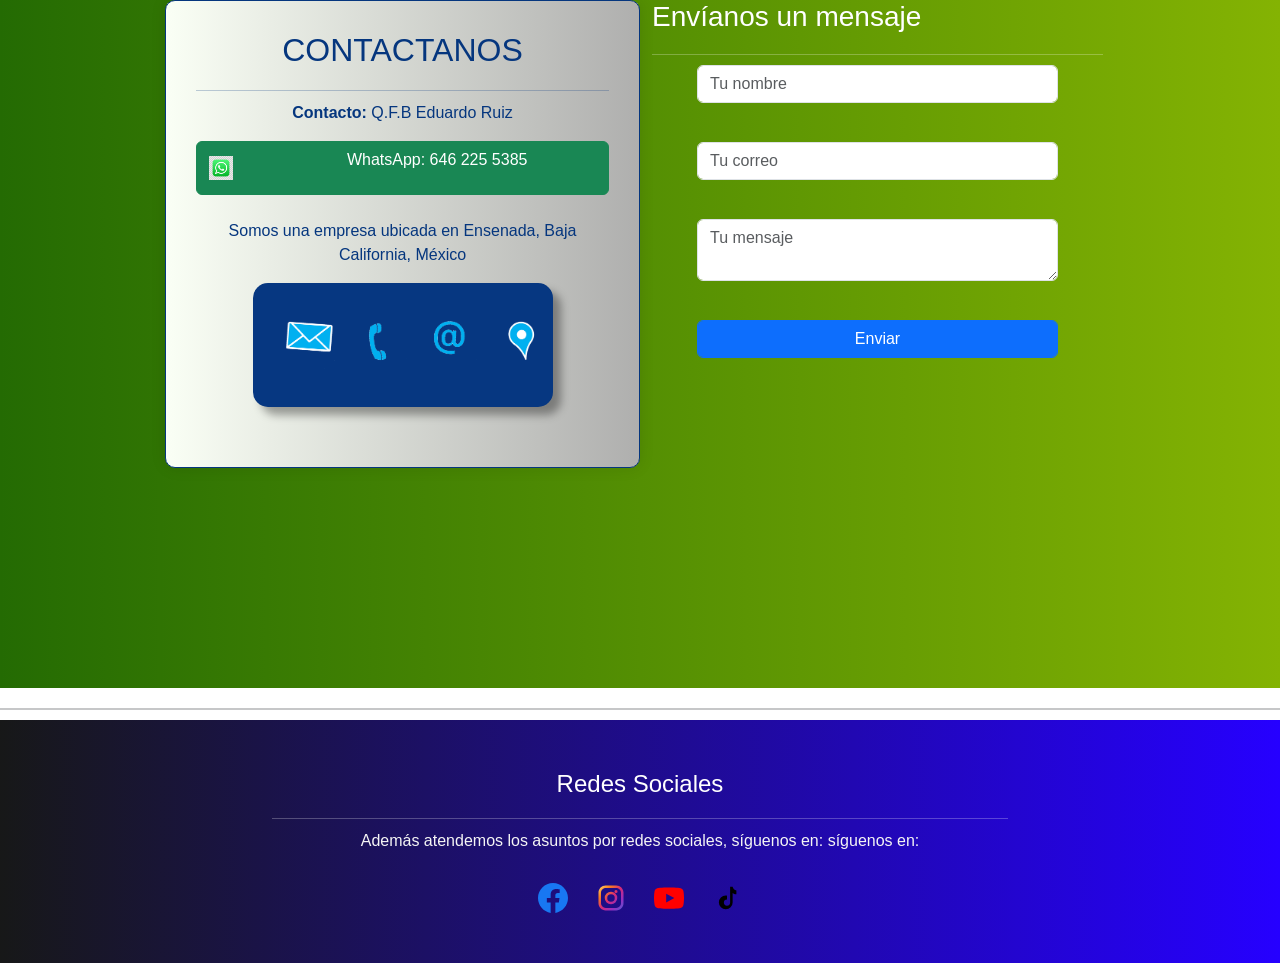
==== commit 6b907534: "Add files via upload" ====
--- a/index.html
+++ b/index.html
@@ -65,7 +65,7 @@
 }
 
 .logo {
-    width: 30px; /* Tamaño del logo */
+    width: 60px; /* Tamaño del logo */
     margin-right: 10px; /* Espacio entre el logo y el texto */
 }
 
@@ -232,6 +232,25 @@
 #footer .social-icon p {
     display: none;
 }
+
+
+/* Separacion entre los iconos de las redes sociales */
+.social-container {
+    display: flex;
+    justify-content: center; /* centra horizontalmente */
+    align-items: center;     /* centra verticalmente */
+    gap: 28px;               /* separación ~7 caracteres */
+}
+
+.social-container a {
+    display: inline-block;
+    transition: transform 0.2s;
+}
+
+.social-container a:hover {
+    transform: scale(1.15);
+}
+
         
 </style>
     
@@ -242,14 +261,22 @@
     <!--div class="container-fluid"-->
         <section class="seccion">
             <nav class="navbar navbar-expand-lg bg-body-tertiary fixed-top " >
-                <div class="container">
+              <!--  <div class="container">
                        <div class="logo-container">
                            <img src="imagenes/logo1.png" alt="Logo" class="logo">
                            <p class="logo-text">RUVE-CONSULTORÍA</p>
                        </div>
-               </div>
-                               
-                    <div class="collapse navbar-collapse" id="navbarNavDropdown">
+               </div>  -->
+                         
+            <div class="container-fluid">
+            <nav class="navbar navbar-expand-lg bg-body-tertiary fixed-top ">
+                <div class="container">               
+                          <div class="logo-container">
+                              <img src="imagenes/logo1.png" alt="Logo" class="logo">
+                              <p class="logo-text">RUVE-CONSULTORÍA</p>
+                          </div>
+                  
+                        <div class="collapse navbar-collapse" id="navbarNavDropdown">
                         <ul class="navbar-nav ms-auto">
                             <li class="nav-item">
                             <a class="nav-link active" aria-current="page" href="#seccion-servicios">Nuestros Servicios</a>
@@ -274,72 +301,86 @@
 
     
 <!--Seccion de Servicios-->
-        <section id="seccion-servicios" class="bg-success seccion-sevicios seccion">
-            <div class="container overflow-hidden text-center">
-                <div class="row">
-                    <div class="col-lg-12 col-lg-offset-2 text-center" style="text-shadow: 2px 2px 4px black;">
-                        <h2 class="section-heading">Servicios</h2>
+ <section id="seccion-servicios" class="bg-success seccion-sevicios seccion">
+    <div class="container text-center overflow-hidden">
+        <div class="row">
+            <div class="col-12 text-center" style="text-shadow: 2px 2px 4px black;">
+                <h2 class="section-heading">Servicios</h2>
+                <hr>
+            </div>
+        </div>
+
+        <!-- Fila de tarjetas responsive -->
+        <div class="row row-cols-1 row-cols-sm-2 row-cols-md-3 row-cols-lg-5 g-3 justify-content-center">
+
+            <!-- Tarjeta 1 -->
+            <div class="col d-flex align-items-stretch">
+                <div class="card w-100 h-100">
+                    <img src="imagenes/Seguridadehigiene.jpg" style="height: 200px; object-fit: cover;" class="card-img-top" alt="Seguridad e Higiene">
+                    <div class="card-body d-flex flex-column text-center">
+                        <h5 class="card-title mb-2"><strong>Capacitaciones De Seguridad E Higiene</strong></h5>
                         <hr>
-                    </div>
-                </div>
-
-                <div class="row row-cols-1 row-cols-sm-2 row-cols-md-2 row-cols-lg-4 g-3">
-                    <div class="col">
-                        <div class="p-3">
-                            <div class="card d-inline-block"  style="max-width: 300px;">
-                                <img src="imagenes/Seguridadehigiene.jpg"  style="height: 200px;"  class="card-img-top img-fluid" alt="...">
-                                <div class="card-body">
-                                    <h7> <strong>Capacitaciones De Seguridad E Higiene</strong>  </h7>
-                                     <hr class="light">
-                                    <a class="btn btn-info" href="catalogoSh.html">Ver mas</a>
-                                </div>
-                            </div>
-                        </div>
-                        
-                    </div>
-                    <div class="col">
-                        <div class="p-3">
-                            <div class="card d-inline-block"  style="max-width: 300px;">
-                                <img src="imagenes/mal.jpg" style="height: 200px;" class="card-img-top img-fluid" alt="...">
-                                
-                                <div class="card-body">
-                                    <h7> <strong>Estudios Normativos STPS</strong></h7>
-                                    <hr>
-                                    <a class="btn btn-info" href="catalogoNs.html">Ver mas</a>
-                                </div>
-                            </div>
-                        </div>
-                        
-                    </div>
-                    <div class="col">
-                        <div class="p-3">
-                            <div class="card d-inline-block" style="max-width: 300px;">
-                                <img src="imagenes/fuentes fijas.png" style="height: 200px;" class="card-img-top img-fluid" alt="...">
-                                <div class="card-body">
-                                    <h7> <strong>Estudios Normativos SEMARNAT </strong></h7>
-                                    <hr>
-                                    <a class="btn btn-info" href="catalogoSm.html">Ver mas</a>
-                                </div>
-                            </div>
-                        </div>
-                        
-                     </div>       
-                    <div class="col">
-                        <div class="p-3">
-                            <div class="card d-inline-block" style="max-width: 300px;">
-                                <img src="imagenes/gestorias.jpg" style="height: 200px;" class="card-img-top img-fluid" alt="...">
-                                <div class="card-body">
-                                    <h7> <strong>Catálogo De Gestorías</strong> </h7>
-                                    <hr>
-                                    <a class="btn btn-info" href="catalogoGs.html">Ver mas</a>
-                                </div>
-                            </div>
-                        </div>
-                        
-                    </div>
-                </div>
-                <br><br>
-                <div class="row" style="text-shadow: 2px 2px 4px black;">
+                        <a class="btn btn-info mt-auto" href="catalogoSh.html">Ver más</a>
+                    </div>
+                </div>
+            </div>
+
+            <!-- Tarjeta 2 -->
+            <div class="col d-flex align-items-stretch">
+                <div class="card w-100 h-100">
+                    <img src="imagenes/mal.jpg" style="height: 200px; object-fit: cover;" class="card-img-top" alt="STPS">
+                    <div class="card-body d-flex flex-column text-center">
+                        <h5 class="card-title mb-2 text center">
+                          <strong>Estudios Normativos</strong><br>
+                           <strong>STPS</strong></h5>
+                           <hr>
+                        <a class="btn btn-info mt-auto" href="catalogoNs.html">Ver más</a>
+                    </div>
+                </div>
+            </div>
+
+            <!-- Tarjeta 3 -->
+            <div class="col d-flex align-items-stretch">
+                <div class="card w-100 h-100">
+                    <img src="imagenes/fuentes fijas.png" style="height: 200px; object-fit: cover;" class="card-img-top" alt="SEMARNAT">
+                    <div class="card-body d-flex flex-column text-center">
+                        <h5 class="card-title mb-2"><strong>Estudios Normativos SEMARNAT</strong></h5>
+                        <hr>
+                        <a class="btn btn-info mt-auto" href="catalogoSm.html">Ver más</a>
+                    </div>
+                </div>
+            </div>
+
+            <!-- Tarjeta 4 -->
+            <div class="col d-flex align-items-stretch">
+                <div class="card w-100 h-100">
+                    <img src="imagenes/gestorias.jpg" style="height: 200px; object-fit: cover;" class="card-img-top" alt="Protección Civil">
+                    <div class="card-body d-flex flex-column text-center">
+                        <h5 class="card-title mb-2"><strong>Estudios y Capacitaciones Protección Civil</strong></h5>
+                        <hr>
+                        <a class="btn btn-info mt-auto" href="catalogoGs.html">Ver más</a>
+                    </div>
+                </div>
+            </div>
+
+
+ <!-- Tarjeta 5 -->
+            <div class="col d-flex align-items-stretch">
+                <div class="card w-100 h-100">
+                    <img src="imagenes/medio ambiente.jpg" style="height: 200px; object-fit: cover;" class="card-img-top" alt="Secretaría de Medio Ambiente">
+                    <div class="card-body d-flex flex-column text-center">
+                        <h5 class="card-title mb-2"><strong>Gestorías Secretaría de Medio Ambiente</strong></h5>
+                        <hr>
+                        <a class="btn btn-info mt-auto" href="catalogoMa.html">Ver más</a>
+                    </div>
+                </div>
+            </div>
+
+</section>
+
+
+
+<div class="row" style="text-shadow: 2px 2px 4px black;">
                     <a href="#seccion-bienvenido" class="btn btn-success" style="box-shadow: 4px 4px 15px rgba(0, 0, 0, 0.3);">Sobre nosotros
                             <br>
                         <svg xmlns="http://www.w3.org/2000/svg" width="36" height="36" fill="currentColor" class="bi bi-chevron-compact-down" viewBox="0 0 16 16">
@@ -352,6 +393,8 @@
       
         <hr style="border:1px solid;background-color: rgb(255, 255, 255);height: 1px;">          
           
+
+
 <!--Seccion Sobre Nosotros-->
         <section id="seccion-bienvenido" class="bg-primary seccion-bienvenido seccion" > 
             <div class="container">
@@ -397,6 +440,7 @@
             </div>    
         </section>
     
+          
         <hr style="border:1px solid;background-color: rgb(255, 255, 255);height: 1px;">
     
 <!-- Seccion Quienes somos --> 
@@ -526,7 +570,8 @@
                                <br>
                     </a> 
                   <!--  <p><strong>WhatsApp:</strong> 646 225 5385</p> -->
-                    <p><strong>Ubicación:</strong> Somos una empresa ubicada en Ensenada, Baja California, México</p>
+                    <br>
+                    <p>Somos una empresa ubicada en Ensenada, Baja California, México</p>
                     <img src="imagenes/contacto.png" class="imagen-bienv" alt="" width="300px" style="padding-left: 20px;border-radius: 15px; background-color: #063781;">
                 </div>
             </div>
@@ -559,33 +604,52 @@
                 <h4 class="section-heading">Redes Sociales</h4>
                 <hr class="light">
                 <p class="text-faded">
-                    Además atendemos los asuntos por redes sociales, en las cuales se pueden comunicar.
+                    Además atendemos los asuntos por redes sociales, síguenos en: síguenos en:
                 </p>
                 <div class="row" style="color:whitesmoke; text-align: center;">
-                    <!-- Facebook -->
-                    <div class="col-lg-3">
-                        <a href="https://www.facebook.com/share/1GqbiqE6TN/" class="social-icon">
-                            <svg xmlns="http://www.w3.org/2000/svg" width="30" height="30" fill="currentColor" class="bi bi-facebook" viewBox="0 0 16 16">
-                                <path d="M16 8.049c0-4.446-3.582-8.05-8-8.05C3.58 0-.002 3.603-.002 8.05c0 4.017 2.926 7.347 6.75 7.951v-5.625h-2.03V8.05H6.75V6.275c0-2.017 1.195-3.131 3.022-3.131.876 0 1.791.157 1.791.157v1.98h-1.009c-.993 0-1.303.621-1.303 1.258v1.51h2.218l-.354 2.326H9.25V16c3.824-.604 6.75-3.934 6.75-7.951"/>
-                            </svg>
-                        </a>
-                        <p>Facebook</p> <!-- Este es el texto debajo del ícono -->
-                    </div>
-
-                    <!-- Instagram -->
-                    <div class="col-lg-3">
-                        <a href="https://www.instagram.com/ruvecapacitaciones76?utm_source=qr&igsh=YXZtM3B1dzE1bW8x" class="social-icon">
-                            <svg xmlns="http://www.w3.org/2000/svg" width="30" height="30" fill="currentColor" class="bi bi-instagram" viewBox="0 0 16 16">
-                                <path d="M8 0C5.829 0 5.556.01 4.703.048 3.85.088 3.269.222 2.76.42a3.9 3.9 0 0 0-1.417.923A3.9 3.9 0 0 0 .42 2.76C.222 3.268.087 3.85.048 4.7.01 5.555 0 5.827 0 8.001c0 2.172.01 2.444.048 3.297.04.852.174 1.433.372 1.942.205.526.478.972.923 1.417.444.445.89.719 1.416.923.51.198 1.09.333 1.942.372C5.555 15.99 5.827 16 8 16s2.444-.01 3.298-.048c.851-.04 1.434-.174 1.943-.372a3.9 3.9 0 0 0 1.416-.923c.445-.445.718-.891.923-1.417.197-.509.332-1.09.372-1.942C15.99 10.445 16 10.173 16 8s-.01-2.445-.048-3.299c-.04-.851-.175-1.433-.372-1.941a3.9 3.9 0 0 0-.923-1.417A3.9 3.9 0 0 0 13.24.42c-.51-.198-1.092-.333-1.943-.372C10.443.01 10.172 0 7.998 0zm-.717 1.442h.718c2.136 0 2.389.007 3.232.046.78.035 1.204.166 1.486.275.373.145.64.319.92.599s.453.546.598.92c.11.281.24.705.275 1.485.039.843.047 1.096.047 3.231s-.008 2.389-.047 3.232c-.035.78-.166 1.203-.275 1.485a2.5 2.5 0 0 1-.599.919c-.28.28-.546.453-.92.598-.28.11-.704.24-1.485.276-.843.038-1.096.047-3.232.047s-2.39-.009-3.233-.047c-.78-.036-1.203-.166-1.485-.276a2.5 2.5 0 0 1-.92-.598 2.5 2.5 0 0 1-.6-.92c-.109-.281-.24-.705-.275-1.485-.038-.843-.046-1.096-.046-3.233s.008-2.388.046-3.231c.036-.78.166-1.204.276-1.486.145-.373.319-.64.599-.92s.546-.453.92-.598c.282-.11.705-.24 1.485-.276.738-.034 1.024-.044 2.515-.045zm4.988 1.328a.96.96 0 1 0 0 1.92.96.96 0 0 0 0-1.92m-4.27 1.122a4.109 4.109 0 1 0 0 8.217 4.109 4.109 0 0 0 0-8.217m0 1.441a2.667 2.667 0 1 1 0 5.334 2.667 2.667 0 0 1 0-5.334"/>
-                            </svg>
-                        </a>
-                        <p>Instagram</p> <!-- Este es el texto debajo del ícono -->
-                    </div>
-                </div> 
-            </div>
-        </div>
-    </div>
+               
+<div class="social-container">
+
+    <!-- Facebook -->
+    <a href="https://www.facebook.com/share/1GqbiqE6TN/" target="_blank">
+        <svg width="30" height="30" viewBox="0 0 24 24">
+            <path fill="#1877F2" d="M24 12.073C24 5.405 18.627 0 12 0S0 5.405 0 12.073c0 6.019 4.388 10.993 10.125 11.853v-8.385H7.078v-3.468h3.047V9.412c0-3.007 1.792-4.669 4.533-4.669 1.312 0 2.686.235 2.686.235v2.953H15.83c-1.491 0-1.955.926-1.955 1.874v2.248h3.328l-.532 3.468h-2.796v8.385C19.612 23.066 24 18.092 24 12.073z"/>
+        </svg>
+    </a>
+
+    <!-- Instagram -->
+    <a href="https://www.instagram.com/ruvecapacitaciones76?utm_source=qr&igsh=YXZtM3B1dzE1bW8x" target="_blank">
+        <svg width="30" height="30" viewBox="0 0 24 24">
+            <defs>
+                <linearGradient id="ig-gradient" x1="0%" y1="0%" x2="100%" y2="100%">
+                    <stop offset="0%" stop-color="#feda75"/>
+                    <stop offset="25%" stop-color="#fa7e1e"/>
+                    <stop offset="50%" stop-color="#d62976"/>
+                    <stop offset="75%" stop-color="#962fbf"/>
+                    <stop offset="100%" stop-color="#4f5bd5"/>
+                </linearGradient>
+            </defs>
+            <path fill="url(#ig-gradient)" d="M7.75 2C4.574 2 2 4.574 2 7.75v8.5C2 19.426 4.574 22 7.75 22h8.5C19.426 22 22 19.426 22 16.25v-8.5C22 4.574 19.426 2 16.25 2h-8.5zm0 2h8.5C18.216 4 20 5.784 20 7.75v8.5c0 1.966-1.784 3.75-3.75 3.75h-8.5C5.784 20 4 18.216 4 16.25v-8.5C4 5.784 5.784 4 7.75 4zm8.25 1.5a1.25 1.25 0 1 0 0 2.5 1.25 1.25 0 0 0 0-2.5zM12 7a5 5 0 1 0 0 10 5 5 0 0 0 0-10zm0 2a3 3 0 1 1 0 6 3 3 0 0 1 0-6z"/>
+        </svg>
+    </a>
+
+    <!-- YouTube -->
+    <a href="https://youtube.com/@RUVEconsultoria?si=Pc7m0v95fiAYao7U" target="_blank">
+        <svg width="30" height="30" viewBox="0 0 24 24">
+            <path fill="#FF0000" d="M23.5 6.2a2.96 2.96 0 0 0-2.08-2.1C19.62 3.5 12 3.5 12 3.5s-7.62 0-9.42.6A2.96 2.96 0 0 0 .5 6.2 30.4 30.4 0 0 0 0 12a30.4 30.4 0 0 0 .5 5.8 2.96 2.96 0 0 0 2.08 2.1c1.8.6 9.42.6 9.42.6s7.62 0 9.42-.6a2.96 2.96 0 0 0 2.08-2.1A30.4 30.4 0 0 0 24 12a30.4 30.4 0 0 0-.5-5.8zM9.75 15.5v-7l6.5 3.5-6.5 3.5z"/>
+        </svg>
+    </a>
+
+    <!-- TikTok -->
+    <a href="https://tiktok.com/@ruve.consultoria?_r=1&_t=ZS-94plw2ml2mf" target="_blank">
+        <svg width="30" height="30" viewBox="0 0 24 24">
+            <path fill="#000000" d="M16.5 3c.3 1.5 1.5 2.7 3 3v3c-1.2 0-2.3-.4-3-1v7.5a5.5 5.5 0 1 1-5.5-5.5c.3 0 .7 0 1 .1v3a2.5 2.5 0 1 0 2.5 2.5V3h2z"/>
+        </svg>
+    </a>
+
+</div>
 </section>
+
     <!--/div--><!--DIV CONTAINER-PR-->
 
       <!-- Botón flotante -->
